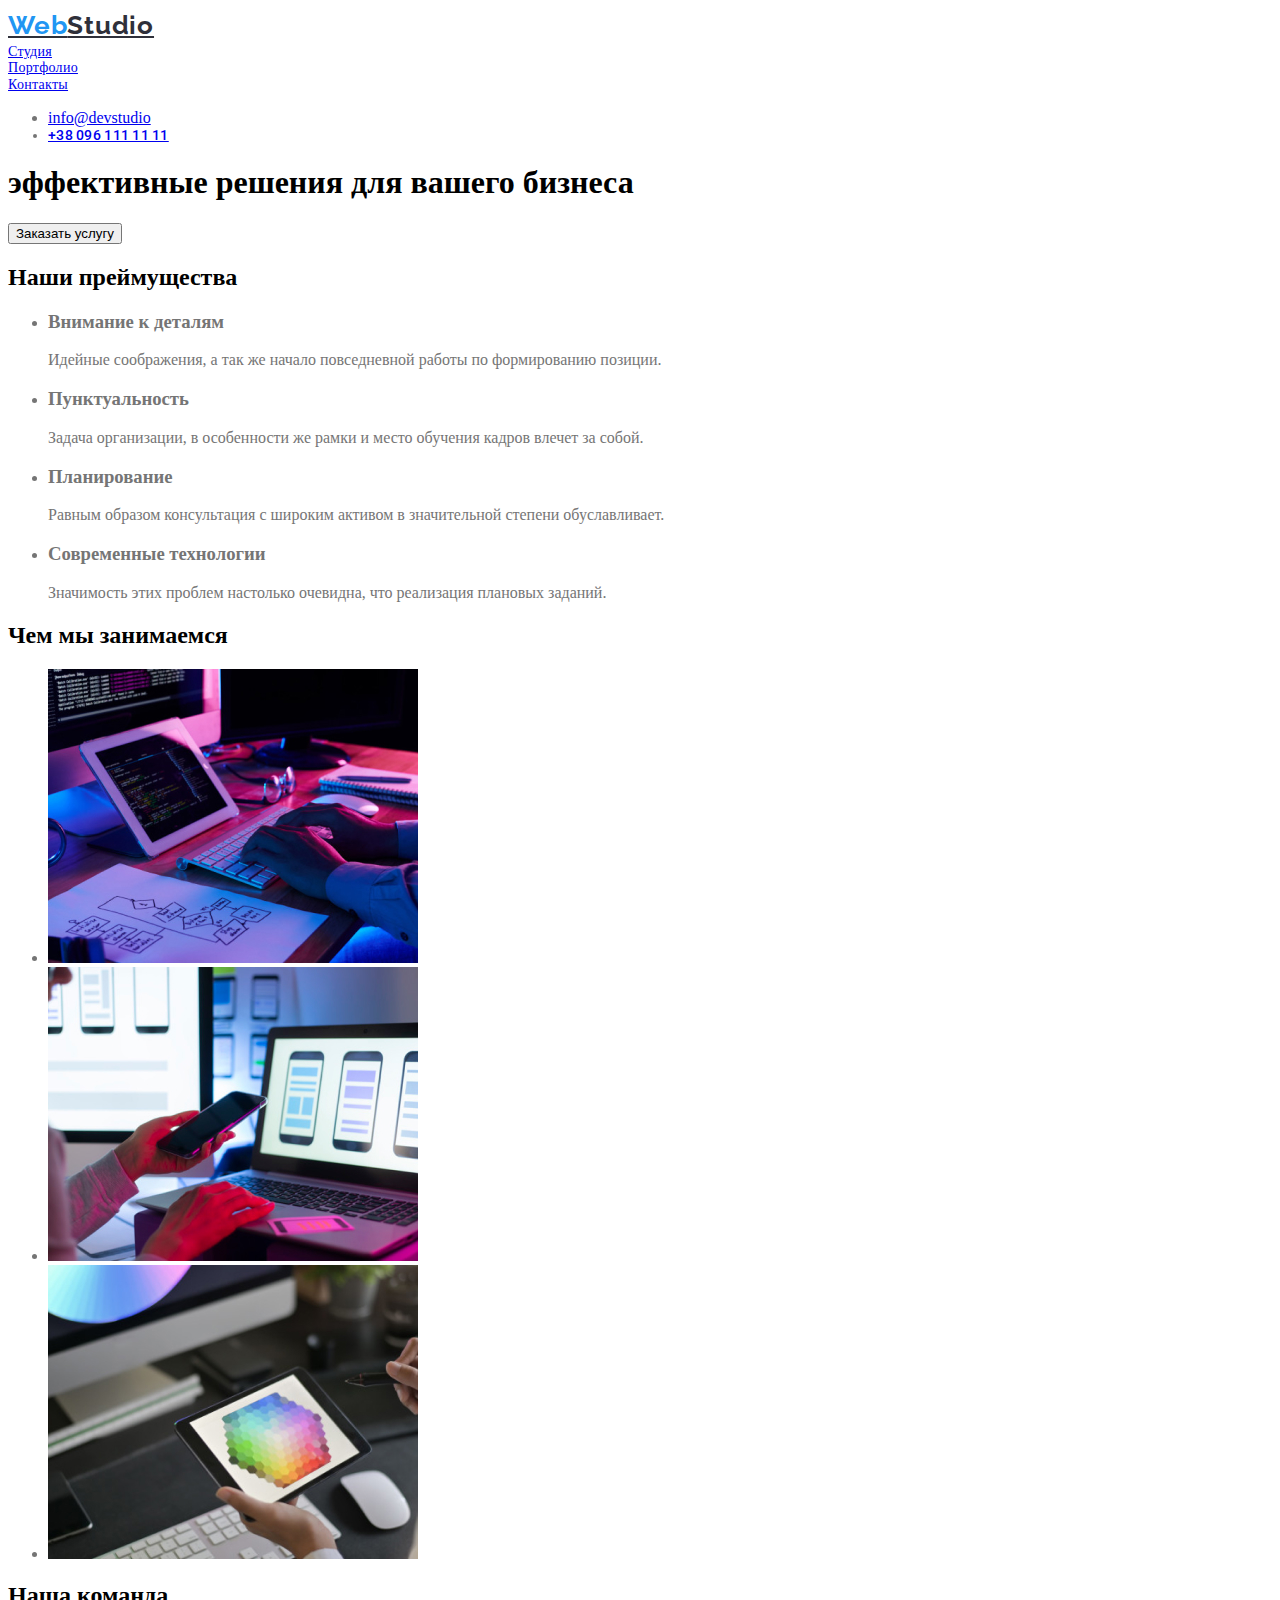
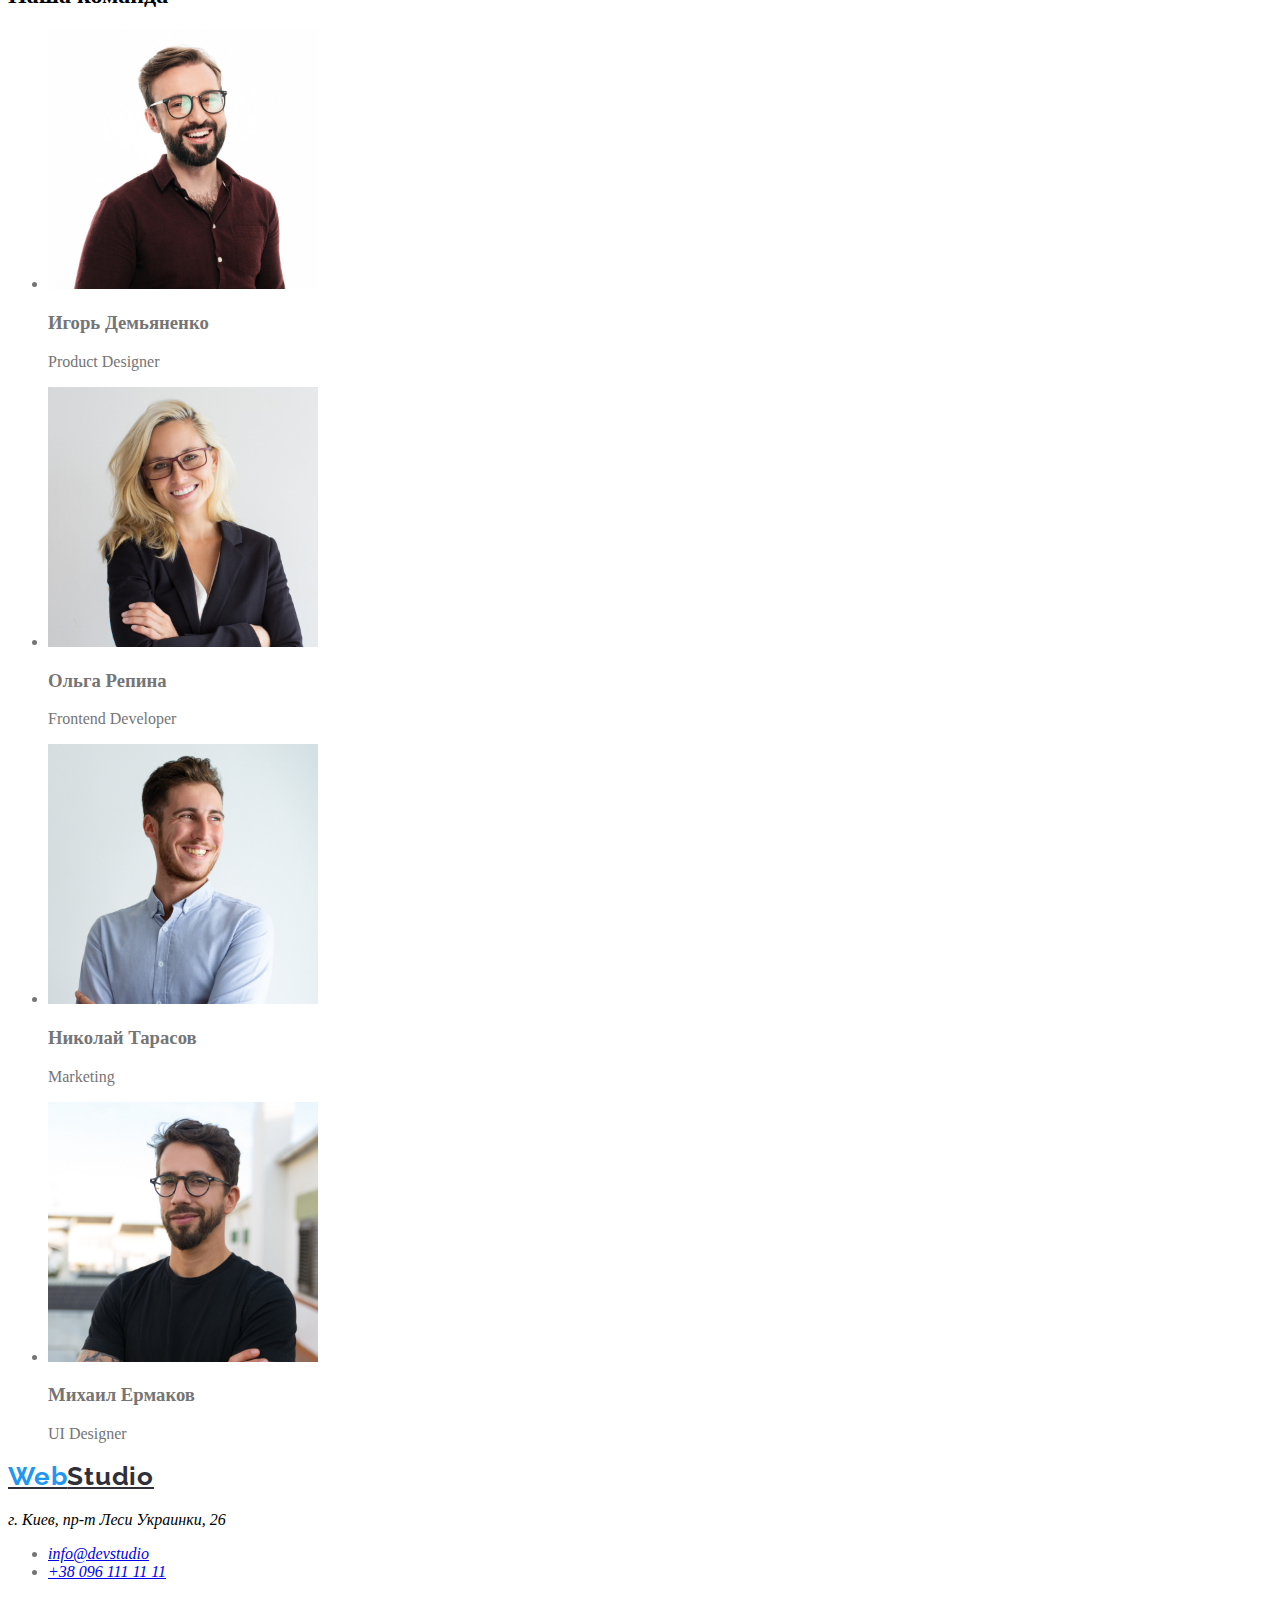
==== index.html @ 67a2bf9a "nepoluchaetsa nihrena" ====
<!DOCTYPE html>
<html lang="ru">

<head>
    <meta charset="UTF-8">
    <meta http-equiv="X-UA-Compatible" content="IE=edge">
    <meta name="viewport" content="width=device-width, initial-scale=1.0">
    <title>Document</title>
    <link rel="stylesheet" href="https://cdnjs.cloudflare.com/ajax/libs/modern-normalize/1.1.0/modern-normalize.min.css"
        integrity="sha512-wpPYUAdjBVSE4KJnH1VR1HeZfpl1ub8YT/NKx4PuQ5NmX2tKuGu6U/JRp5y+Y8XG2tV+wKQpNHVUX03MfMFn9Q=="
        crossorigin="anonymous" referrerpolicy="no-referrer" />
    <link rel="stylesheet" href="./css/styles.css">
    <link rel="preconnect" href="https://fonts.googleapis.com">
    <link rel="preconnect" href="https://fonts.gstatic.com" crossorigin>
    <link href="https://fonts.googleapis.com/css2?family=Oleo+Script&family=Raleway:wght@700&family=Roboto:wght@400;500;700;900&display=swap"
        rel="stylesheet">


</head>
<body>
    <header  class="header">
        <nav class="nav">
            <a class="logo link" lang="en" href="#"><span class="span">Web</span>Studio</a>
    
            <ul class="nav-menu">
                <li class="nav-item list" ><a href="#studio">Студия</a></li>
                <li class="nav-item list" ><a href="#portfolio">Портфолио</a></li>
                <li class="nav-item list" ><a href="#contacts">Контакты</a></li>
            </ul>
        </nav>
        <ul class="list-contact">
            <li class="contact-mail list"><a href="mailto:info@devstudio">info@devstudio</a>
            </li>
            <li class="contact-number list"><a href="tel:+380961111111">+38 096 111 11 11</a>
            </li>
        </ul>
    </header>
    <section class="hero">
        <div>
        <h1 class="title-hero"> эффективные решения для вашего бизнеса </h1>

        <button class="modal-btn" type="button">Заказать услугу</button>


        </div>
    </section>

    <section class="benefits">
        <h2 class="title-benefits"> Наши преймущества</h2>
        <Ul class="list-benefits">
            <li class="benefits-item list">
                <h3 class="title-ben">Внимание к деталям</h3>
                <p class="description">
                    Идейные соображения, а так же начало повседневной работы
                    по формированию позиции.
                </p>
            </li>
            <li class="benefits-item list">
                <h3 class="title-ben">Пунктуальность</h3>
                <p class="description">
                    Задача организации, в особенности же рамки и место
                    обучения кадров влечет за собой.
                </p>
            </li>
            <li class="benefits-item list">
                <h3 class="title-ben">Планирование</h3>
                <p class="description">
                    Равным образом консультация с широким активом в значительной
                    степени обуславливает.
                </p>
            </li>
            <li class="benefits-item list">
                <h3 class="title-ben">Современные технологии</h3>
                <p class="description">
                    Значимость этих проблем настолько очевидна,
                    что реализация плановых заданий.
                </p>
            </li>
        </Ul>

    </section>

    <section class="works">

        <h2 class="title-works">Чем мы занимаемся</h2>

        <ul class="list-works">
            <li class="list-item-works list"><a href="http://ew"><img src="./images/box 1.jpg " alt="Разработка" width="370"></a></li>
            <li class="list-item-works list"><a href="http://we"><img src="./images/box 2.jpg " alt="Планирование" width="370"></a></li>
            <li class="list-item-works list"><a href="http://wew"><img src="./images/box 3.jpg" alt="Дизайн" width="370"></a></li>
        </ul>

    </section>

    <section class="team">

        <h2 class="title-team">Наша команда</h2>

        <ul class="list-team">
            <li class="list-item-team list">
                <img src="./images/img (1).jpg " alt="Игорь" width="270">
                <h3 class="title-team-player">Игорь Демьяненко </h3>
                <p class="text-team-player" lang="en">Product Designer</p>
            </li>
            <li class="list-item-team list">
                <img src="./images/img (2).jpg " alt="Ольга" width="270">
                <h3 class="title-team-player">Ольга Репина</h3>
                <p class="text-team-player" lang="en">Frontend Developer</p>
            </li>
            <li class="list-item-team list">
                <img src="./images/img (3).jpg " alt="Николай" width="270">
                <h3 class="title-team-player">Николай Тарасов</h3>
                <p class="text-team-player" lang="en">Marketing</p>
            </li>    
            <li class="list-item-team list">
                <img src="./images/img (4).jpg " alt="Игорь" width="270">
                <h3 class="title-team-player">Михаил Ермаков</h3>
                <p class="text-team-player" lang="en">UI Designer</p>
            </li>   
        </ul>
    </section>


<footer>

    <a class="logo" lang="en" href="xf"><span class="span">Web</span>Studio</a>

    <address id="contact">

        <p class="text-addres">
            г. Киев, пр-т Леси Украинки, 26
        </p>
        <ul class="list-contact">
            <li class="list-item-contact list"><a href="mailto:info@devstudio">info@devstudio</a></li>
            <li class="list-item-contact list"><a href="tel:+380961111111">+38 096 111 11 11</a></li>
        </ul>

    </address>

</footer>
</body>
</html>
---- css/styles.css ----
:root {
  --main-font:'Roboto', sans-serif ;
  --main-text-color: #2f303a;
  --text-color-hover:#2196F3; ;
}
.body {
  position: absolute;
  font-style: normal;
}

/* Logo WebStdio*/
.logo {
  width: 145px;
  height: 31px;
  left: 215px;
  top: 24px;

  font-family: 'Raleway', sans-serif;
  font-style: normal;
  font-weight: 700;
  font-size: 26px;
  line-height: 1.17;
  letter-spacing: 0.03em;
  color: var(--main-text-color)
}
.span {
  line-height: 1.38;
  color: var(--text-color-hover)
}
/*Nav-menu*/

.nav-menu {
  display: inline;
  font-weight: 500;
  font-size: 14px;
  line-height: 1.17;
  letter-spacing: 0.02em;
  color: var(--main-text-color)
}

.nav-menu:hover,
.nav-menu:focus {
  color: #2196F3;
  
}
li{
color: #757575 !important;
}
.contact-number {
  width: 122px;
  height: 16px;
  left: 1263px;
  top: 32px;
  
  font-family: 'Roboto';
  font-style: normal;
  font-weight: 500;
  font-size: 14px;
  line-height: 16px;
  letter-spacing: 0.02em;
  color: #757575 !important;
  
}/*
.list-contact{

}
.list {
}
.link {

}
.button {
  padding: 0;
  margin: 0;
  background-color: transparent;
  border: 0;
  cursor: pointer;
  line-height: 0;
}
/*
.contact-number:hover,
.contact-number:focus {
 
}

.description {
}

.description-theme-dark {
}
.modal-btn {
  background-color: var(--accent-color);
}

.modal-btn:hover,
.modal-btn:focus {
  
}

/*.hero {
  position: absolute;
  width: 1600px;
  height: 600px;
  top: 80px;
  background: #2f303a;
}
.title-hero {
  position: absolute;
  width: 696px;
  height: 120px;
  top: 280px;
  left: 452px;
  font-family: "roboto";
  font-style: normal;
  font-weight: 900;
  font-size: 44px;
  line-height: 1.36;
  text-align: center;
  letter-spacing: 0.06em;
  text-transform: uppercase;
  color: #ffffff;
}
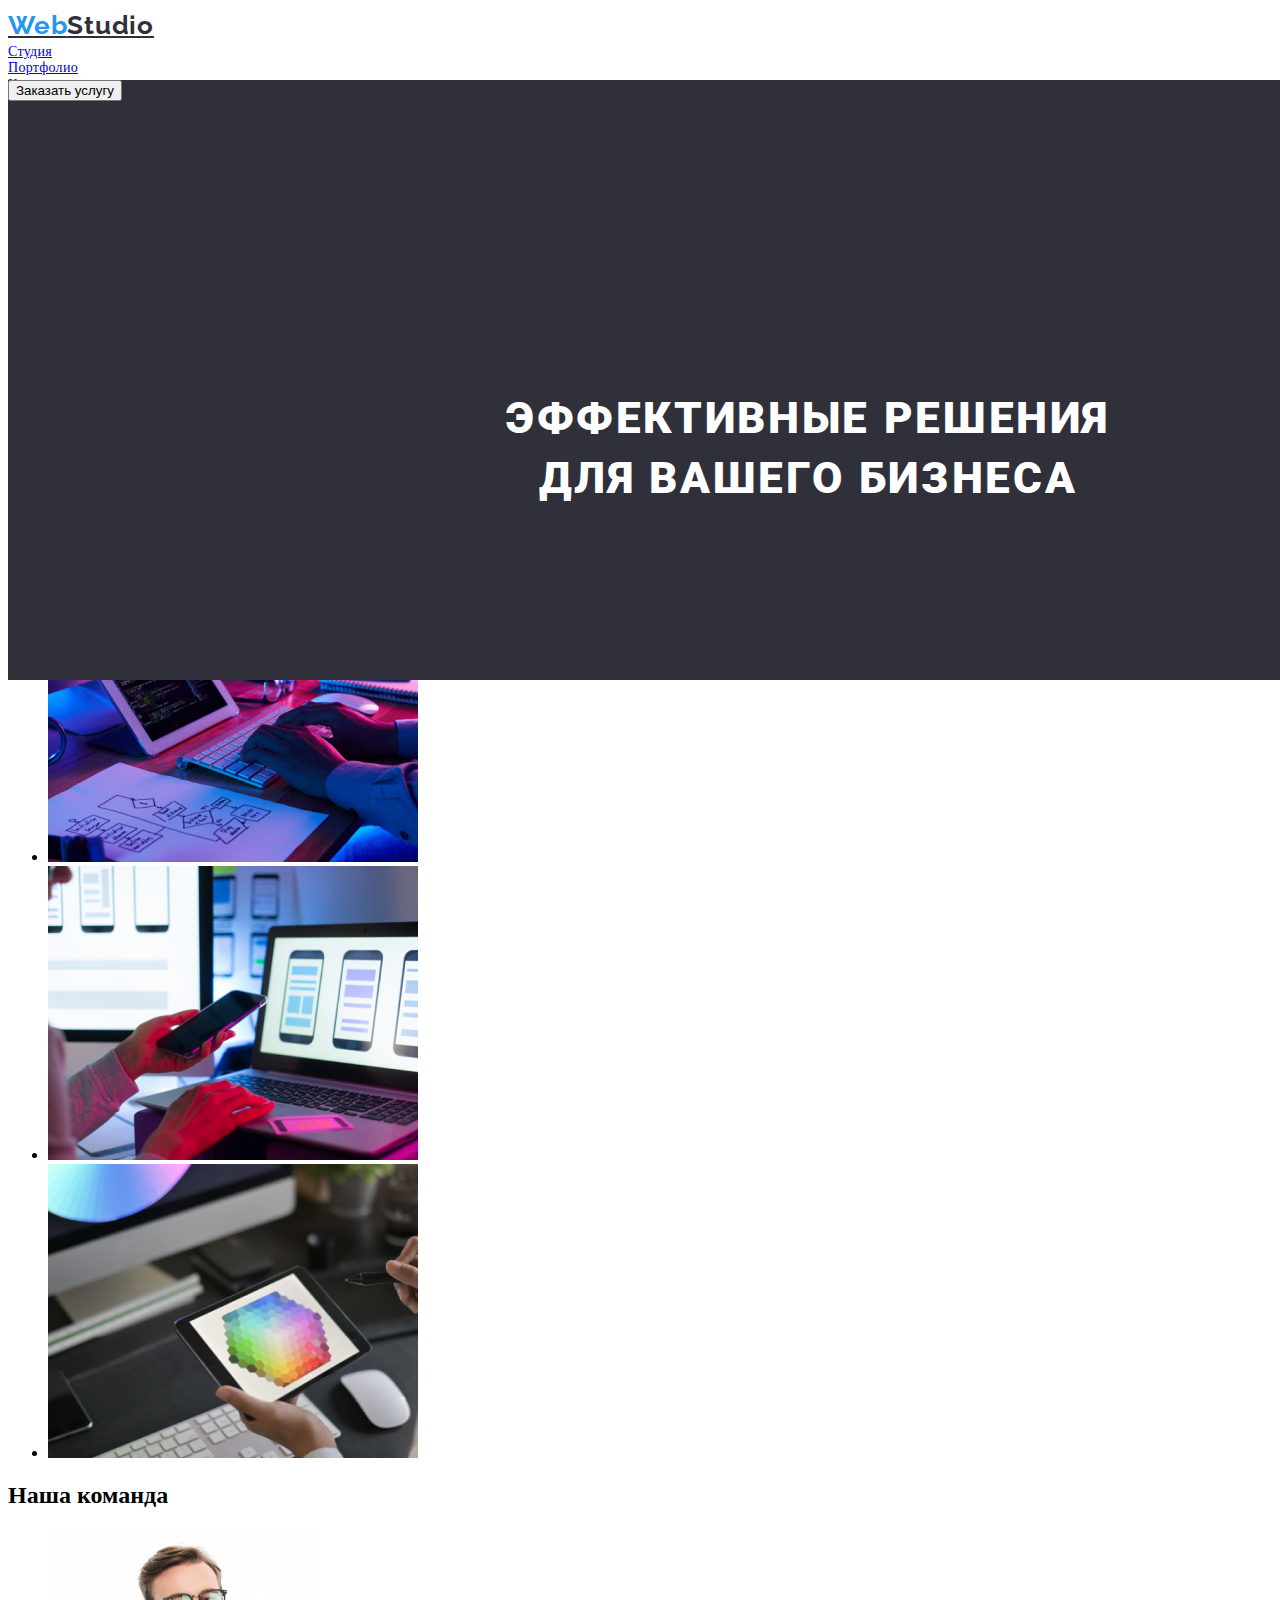
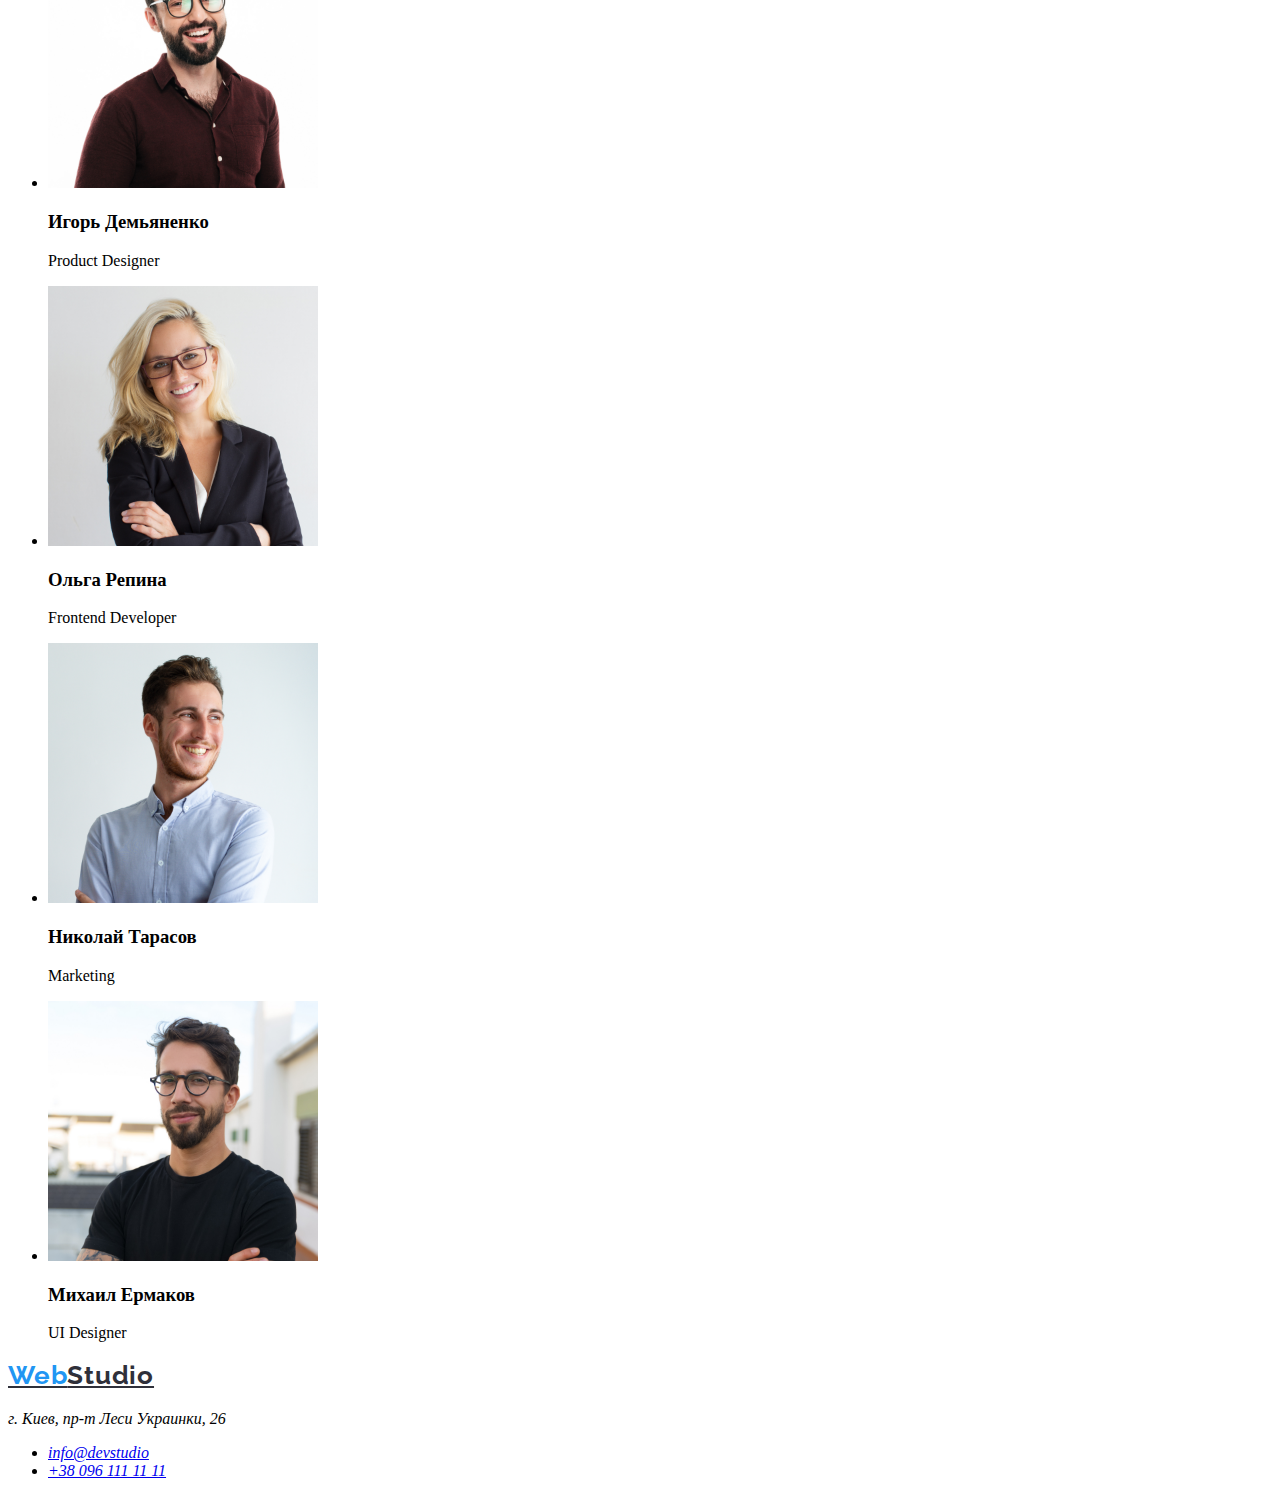
==== commit 18cb2956: "hernya" ====
--- a/index.html
+++ b/index.html
@@ -9,7 +9,7 @@
     <link rel="stylesheet" href="https://cdnjs.cloudflare.com/ajax/libs/modern-normalize/1.1.0/modern-normalize.min.css"
         integrity="sha512-wpPYUAdjBVSE4KJnH1VR1HeZfpl1ub8YT/NKx4PuQ5NmX2tKuGu6U/JRp5y+Y8XG2tV+wKQpNHVUX03MfMFn9Q=="
         crossorigin="anonymous" referrerpolicy="no-referrer" />
-    <link rel="stylesheet" href="./css/styles.css">
+    <link rel="stylesheet" href="css/styles.css">
     <link rel="preconnect" href="https://fonts.googleapis.com">
     <link rel="preconnect" href="https://fonts.gstatic.com" crossorigin>
     <link href="https://fonts.googleapis.com/css2?family=Oleo+Script&family=Raleway:wght@700&family=Roboto:wght@400;500;700;900&display=swap"
--- a/css/styles.css
+++ b/css/styles.css
@@ -38,14 +38,6 @@
   color: var(--main-text-color)
 }
 
-.nav-menu:hover,
-.nav-menu:focus {
-  color: #2196F3;
-  
-}
-li{
-color: #757575 !important;
-}
 .contact-number {
   width: 122px;
   height: 16px;
@@ -55,8 +47,8 @@
   font-family: 'Roboto';
   font-style: normal;
   font-weight: 500;
-  font-size: 14px;
-  line-height: 16px;
+  font-size: 30px;
+  line-height: 1,17;
   letter-spacing: 0.02em;
   color: #757575 !important;
   
@@ -96,8 +88,8 @@
 .modal-btn:focus {
   
 }
-
-/*.hero {
+*/
+.hero {
   position: absolute;
   width: 1600px;
   height: 600px;
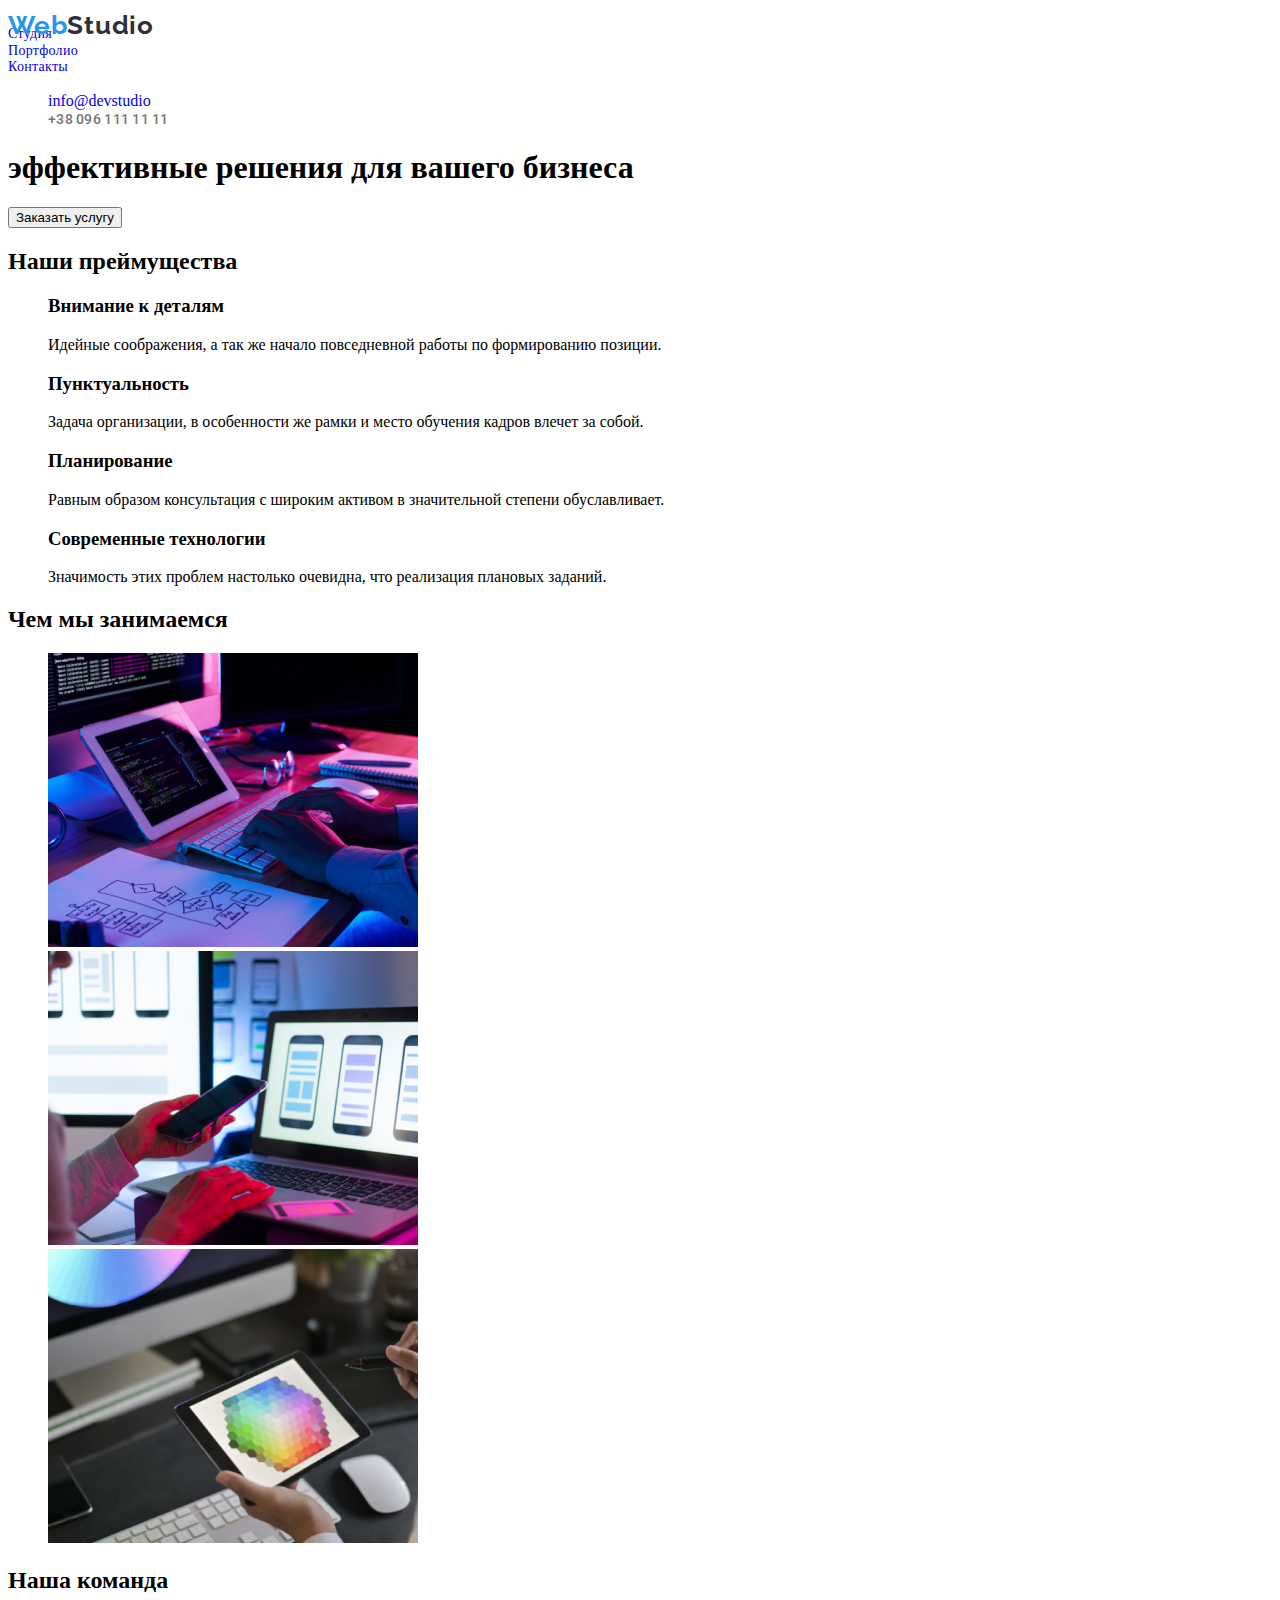
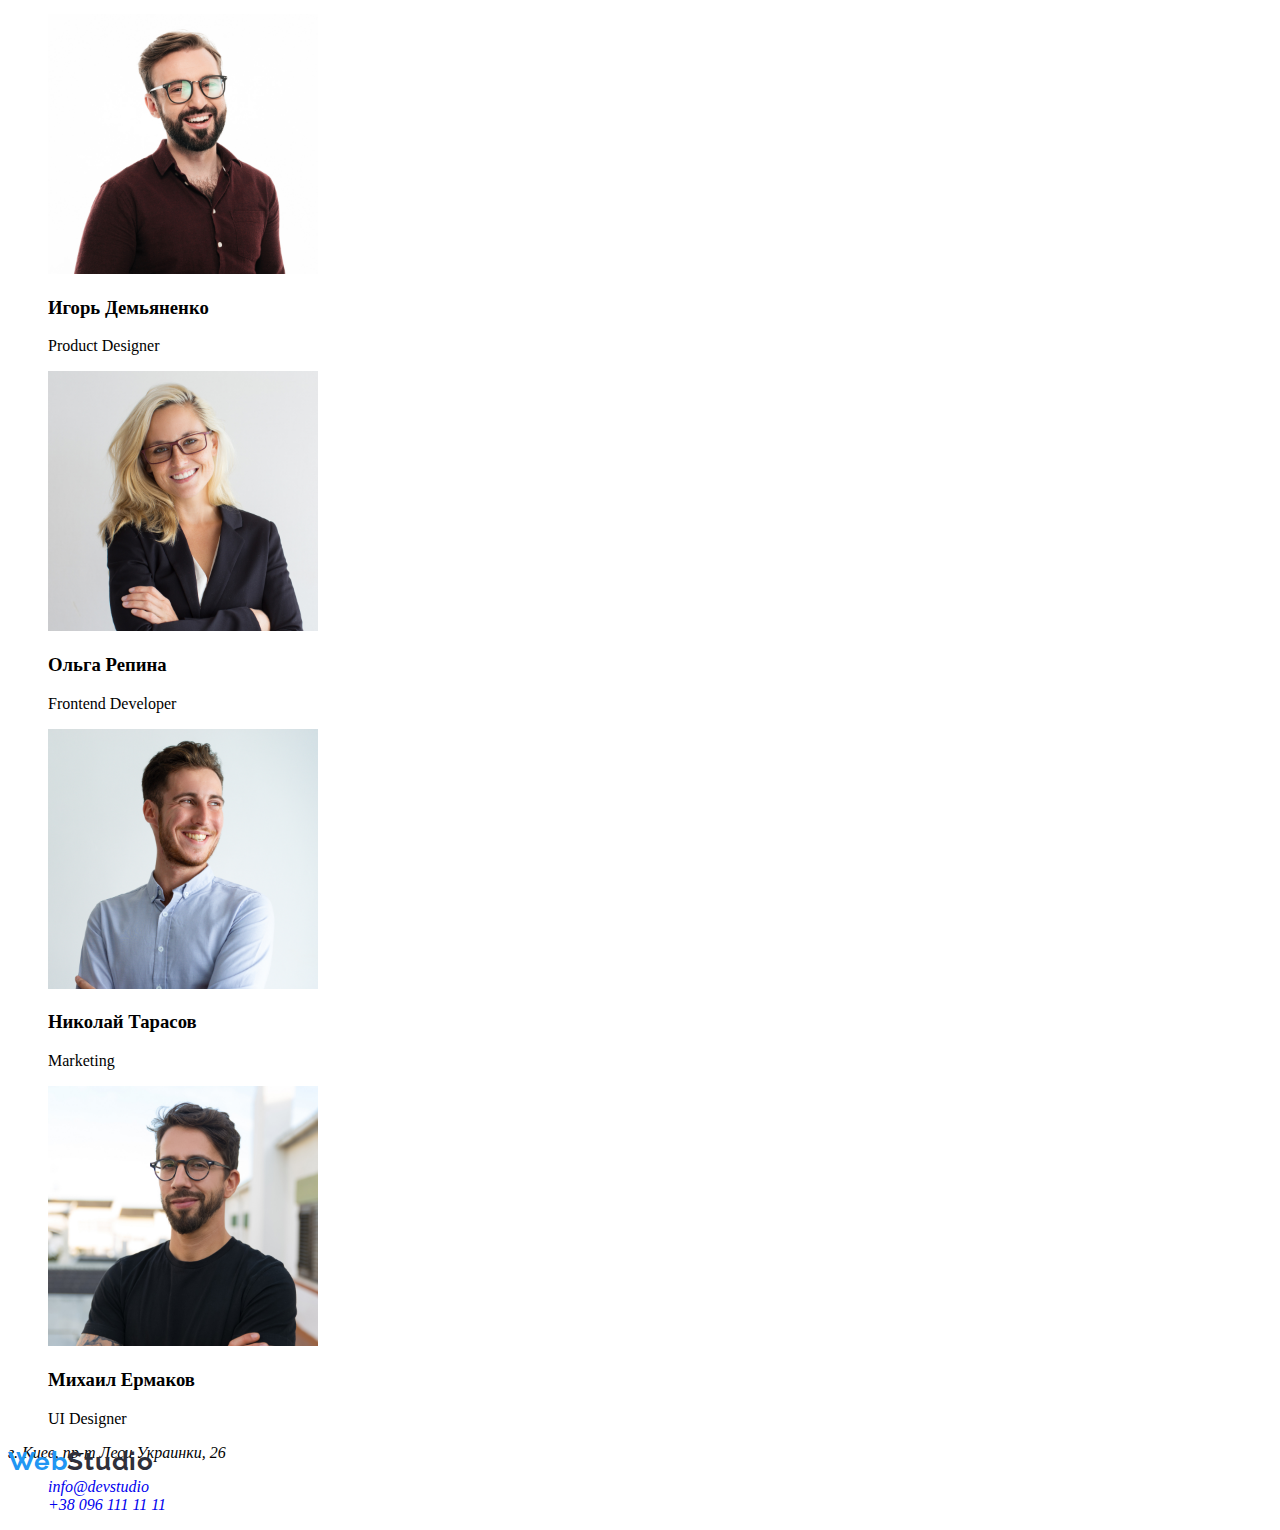
==== commit a100d1cb: "/li" ====
--- a/index.html
+++ b/index.html
@@ -23,15 +23,15 @@
             <a class="logo link" lang="en" href="#"><span class="span">Web</span>Studio</a>
     
             <ul class="nav-menu">
-                <li class="nav-item list" ><a href="#studio">Студия</a></li>
-                <li class="nav-item list" ><a href="#portfolio">Портфолио</a></li>
-                <li class="nav-item list" ><a href="#contacts">Контакты</a></li>
+                <li><a class="nav-item1 list" href="#studio">Студия</a></li>
+                <li><a class="nav-item list" href="#portfolio">Портфолио</a></li>
+                <li><a class="nav-item list" href="#contacts">Контакты</a></li>
             </ul>
         </nav>
         <ul class="list-contact">
-            <li class="contact-mail list"><a href="mailto:info@devstudio">info@devstudio</a>
+            <li ><a class="contact-mail list" href="mailto:info@devstudio">info@devstudio</a>
             </li>
-            <li class="contact-number list"><a href="tel:+380961111111">+38 096 111 11 11</a>
+            <li ><a class="contact-number list" href="tel:+380961111111">+38 096 111 11 11</a>
             </li>
         </ul>
     </header>
--- a/css/styles.css
+++ b/css/styles.css
@@ -4,17 +4,29 @@
   --text-color-hover:#2196F3; ;
 }
 .body {
+  list-style: none;
+  text-decoration: none;
   position: absolute;
   font-style: normal;
 }
+ul{
+  list-style-type: none;
+}
+.list
+{ 
+  text-decoration: none;
+  list-style-type: none;
 
+}
+a{
+  list-style: none;
+  text-decoration: none;
+  list-style: none;
+}
 /* Logo WebStdio*/
 .logo {
-  width: 145px;
-  height: 31px;
-  left: 215px;
-  top: 24px;
-
+  text-decoration: none;
+  position: absolute;
   font-family: 'Raleway', sans-serif;
   font-style: normal;
   font-weight: 700;
@@ -39,18 +51,15 @@
 }
 
 .contact-number {
-  width: 122px;
-  height: 16px;
-  left: 1263px;
-  top: 32px;
   
+  list-style: none;
   font-family: 'Roboto';
   font-style: normal;
   font-weight: 500;
-  font-size: 30px;
+  font-size: 14px;
   line-height: 1,17;
   letter-spacing: 0.02em;
-  color: #757575 !important;
+  color: #757575 
   
 }/*
 .list-contact{
@@ -89,6 +98,7 @@
   
 }
 */
+/*
 .hero {
   position: absolute;
   width: 1600px;
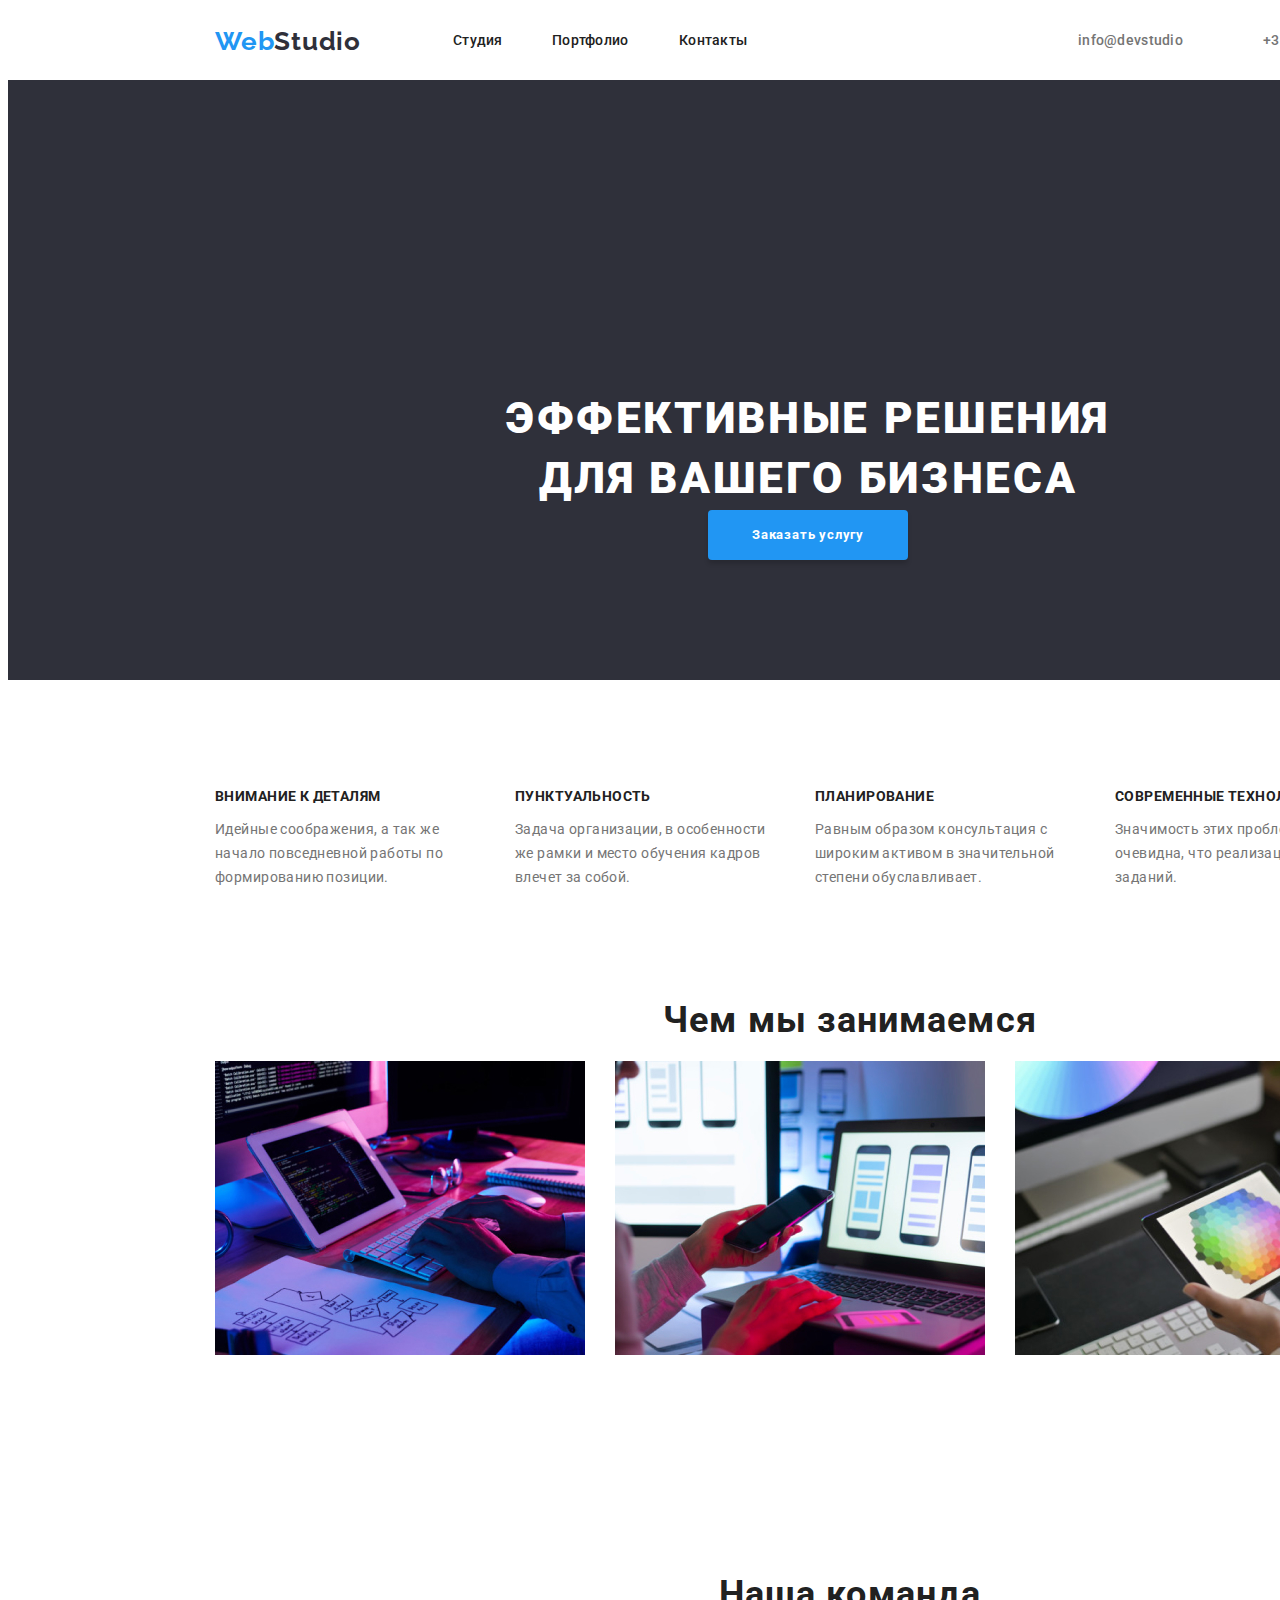
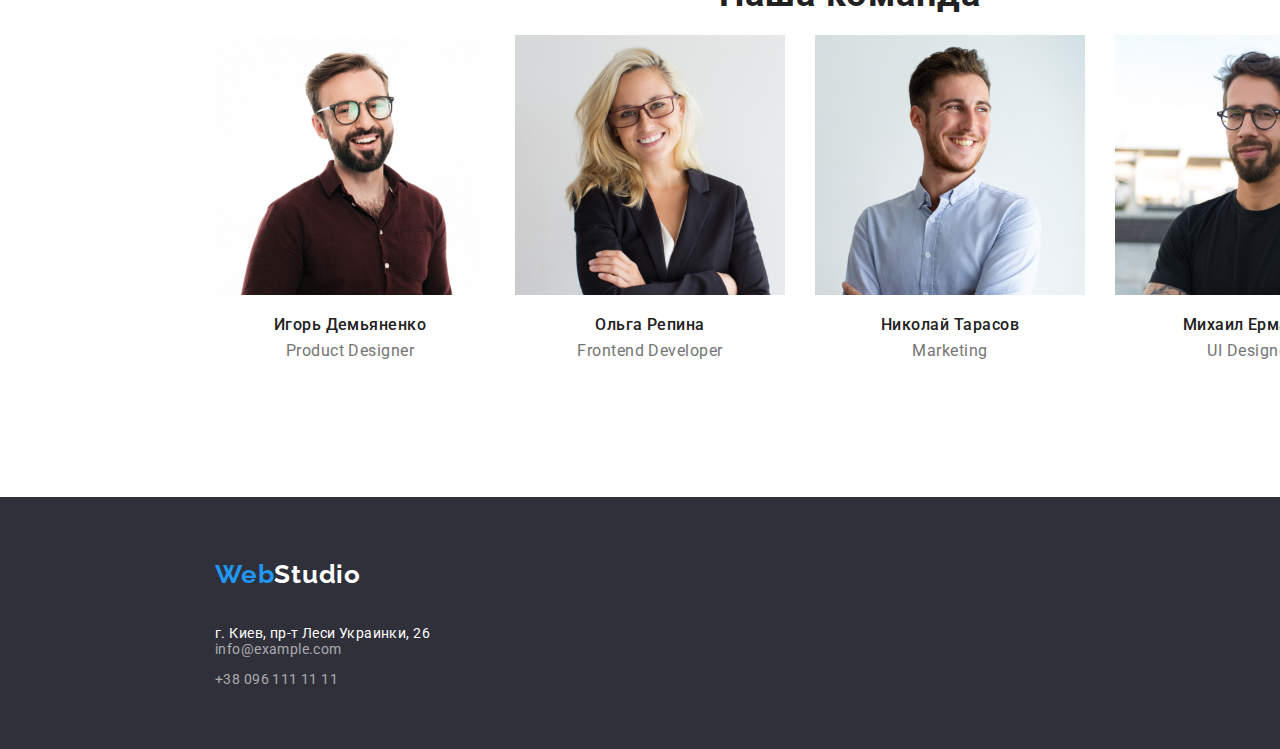
==== commit 731d8568: "hw-2" ====
--- a/index.html
+++ b/index.html
@@ -23,9 +23,9 @@
             <a class="logo link" lang="en" href="#"><span class="span">Web</span>Studio</a>
     
             <ul class="nav-menu">
-                <li><a class="nav-item1 list" href="#studio">Студия</a></li>
-                <li><a class="nav-item list" href="#portfolio">Портфолио</a></li>
-                <li><a class="nav-item list" href="#contacts">Контакты</a></li>
+                <li><a class="nav-item1 list" href="#index.html">Студия</a></li>
+                <li><a class="nav-item2 list" href="#portfolio.html">Портфолио</a></li>
+                <li><a class="nav-item3 list" href="#contacts">Контакты</a></li>
             </ul>
         </nav>
         <ul class="list-contact">
@@ -39,7 +39,7 @@
         <div>
         <h1 class="title-hero"> эффективные решения для вашего бизнеса </h1>
 
-        <button class="modal-btn" type="button">Заказать услугу</button>
+        <button class="button" type="button">Заказать услугу</button>
 
 
         </div>
@@ -48,28 +48,28 @@
     <section class="benefits">
         <h2 class="title-benefits"> Наши преймущества</h2>
         <Ul class="list-benefits">
-            <li class="benefits-item list">
+            <li class="benefits-item1 list">
                 <h3 class="title-ben">Внимание к деталям</h3>
                 <p class="description">
                     Идейные соображения, а так же начало повседневной работы
                     по формированию позиции.
                 </p>
             </li>
-            <li class="benefits-item list">
+            <li class="benefits-item2 list">
                 <h3 class="title-ben">Пунктуальность</h3>
                 <p class="description">
                     Задача организации, в особенности же рамки и место
                     обучения кадров влечет за собой.
                 </p>
             </li>
-            <li class="benefits-item list">
+            <li class="benefits-item3 list">
                 <h3 class="title-ben">Планирование</h3>
                 <p class="description">
                     Равным образом консультация с широким активом в значительной
                     степени обуславливает.
                 </p>
             </li>
-            <li class="benefits-item list">
+            <li class="benefits-item4 list">
                 <h3 class="title-ben">Современные технологии</h3>
                 <p class="description">
                     Значимость этих проблем настолько очевидна,
@@ -85,9 +85,9 @@
         <h2 class="title-works">Чем мы занимаемся</h2>
 
         <ul class="list-works">
-            <li class="list-item-works list"><a href="http://ew"><img src="./images/box 1.jpg " alt="Разработка" width="370"></a></li>
-            <li class="list-item-works list"><a href="http://we"><img src="./images/box 2.jpg " alt="Планирование" width="370"></a></li>
-            <li class="list-item-works list"><a href="http://wew"><img src="./images/box 3.jpg" alt="Дизайн" width="370"></a></li>
+            <li class="list-item-works1 list"><a href="http://ew"><img src="./images/box 1.jpg " alt="Разработка" width="370"></a></li>
+            <li class="list-item-works2 list"><a href="http://we"><img src="./images/box 2.jpg " alt="Планирование" width="370"></a></li>
+            <li class="list-item-works3 list"><a href="http://wew"><img src="./images/box 3.jpg" alt="Дизайн" width="370"></a></li>
         </ul>
 
     </section>
@@ -97,22 +97,22 @@
         <h2 class="title-team">Наша команда</h2>
 
         <ul class="list-team">
-            <li class="list-item-team list">
+            <li class="list-item-team1 list">
                 <img src="./images/img (1).jpg " alt="Игорь" width="270">
                 <h3 class="title-team-player">Игорь Демьяненко </h3>
                 <p class="text-team-player" lang="en">Product Designer</p>
             </li>
-            <li class="list-item-team list">
+            <li class="list-item-team2 list">
                 <img src="./images/img (2).jpg " alt="Ольга" width="270">
                 <h3 class="title-team-player">Ольга Репина</h3>
                 <p class="text-team-player" lang="en">Frontend Developer</p>
             </li>
-            <li class="list-item-team list">
+            <li class="list-item-team3 list">
                 <img src="./images/img (3).jpg " alt="Николай" width="270">
                 <h3 class="title-team-player">Николай Тарасов</h3>
                 <p class="text-team-player" lang="en">Marketing</p>
             </li>    
-            <li class="list-item-team list">
+            <li class="list-item-team4 list">
                 <img src="./images/img (4).jpg " alt="Игорь" width="270">
                 <h3 class="title-team-player">Михаил Ермаков</h3>
                 <p class="text-team-player" lang="en">UI Designer</p>
@@ -121,9 +121,9 @@
     </section>
 
 
-<footer>
+<footer class="footer">
 
-    <a class="logo" lang="en" href="xf"><span class="span">Web</span>Studio</a>
+    <a class="logo-footer" lang="en" href="xf"><span class="span-f">Web</span>Studio</a>
 
     <address id="contact">
 
@@ -131,8 +131,8 @@
             г. Киев, пр-т Леси Украинки, 26
         </p>
         <ul class="list-contact">
-            <li class="list-item-contact list"><a href="mailto:info@devstudio">info@devstudio</a></li>
-            <li class="list-item-contact list"><a href="tel:+380961111111">+38 096 111 11 11</a></li>
+            <li ><a class="list-item-contact1 list" href="mailto: info@example.com ">info@example.com</a></li>
+            <li ><a class="list-item-contact2 list" href="tel:+380961111111">+38 096 111 11 11</a></li>
         </ul>
 
     </address>
--- a/css/styles.css
+++ b/css/styles.css
@@ -4,13 +4,10 @@
   --text-color-hover:#2196F3; ;
 }
 .body {
-  list-style: none;
-  text-decoration: none;
-  position: absolute;
-  font-style: normal;
-}
-ul{
-  list-style-type: none;
+  font-style: normal;
+}
+.list-contact{
+  display: inline;
 }
 .list
 { 
@@ -18,15 +15,17 @@
   list-style-type: none;
 
 }
-a{
-  list-style: none;
-  text-decoration: none;
-  list-style: none;
-}
+
+
 /* Logo WebStdio*/
 .logo {
+  position: absolute;
+  width: 145px;
+  height: 31px;
+  left: 215px;
+  top: 24px; 
+
   text-decoration: none;
-  position: absolute;
   font-family: 'Raleway', sans-serif;
   font-style: normal;
   font-weight: 700;
@@ -43,16 +42,65 @@
 
 .nav-menu {
   display: inline;
+  font-family: 'Roboto';
+  font-style: normal;
   font-weight: 500;
   font-size: 14px;
   line-height: 1.17;
   letter-spacing: 0.02em;
-  color: var(--main-text-color)
+}
+
+.nav-item1{
+  position: absolute;
+  width: 49px;
+  height: 16px;
+  left: 453px;
+  top: 32px;
+  color:#212121;
+}
+
+.nav-item2 {
+  position: absolute;
+  width: 77px;
+  height: 16px;
+  left: 552px;
+  top: 32px;
+  color: #212121;
+}
+
+.nav-item3 {
+  position: absolute;
+  width: 68px;
+  height: 16px;
+  left: 679px;
+  top: 32px;
+  color: #212121;
+}
+
+.contact-mail {
+  position: absolute;
+  width: 135px;
+  height: 16px;
+  left: 1078px;
+  top: 32px;
+
+  font-family: 'Roboto';
+  font-style: normal;
+  font-weight: 500;
+  font-size: 14px;
+  line-height: 1.17;
+  letter-spacing: 0.02em;
+  
+  color: #757575;
 }
 
 .contact-number {
-  
-  list-style: none;
+position: absolute;
+width: 122px;
+height: 16px;
+left: 1263px;
+top: 32px; 
+
   font-family: 'Roboto';
   font-style: normal;
   font-weight: 500;
@@ -60,65 +108,307 @@
   line-height: 1,17;
   letter-spacing: 0.02em;
   color: #757575 
-  
-}/*
-.list-contact{
-
-}
-.list {
-}
-.link {
-
-}
+}
+.list:hover,
+.list:focus {
+  color: var(--text-color-hover);
+}
+
+
+   .hero {
+    position: absolute;
+    width: 1600px;
+    height: 600px;
+    top: 80px;
+    background: #2f303a;
+  }
+  
+  .title-hero {
+    position: absolute;
+    width: 696px;
+    height: 120px;
+    top: 280px;
+    left: 452px;
+    font-family: "roboto";
+    font-style: normal;
+    font-weight: 900;
+    font-size: 44px;
+    line-height: 1.36;
+    text-align: center;
+    letter-spacing: 0.06em;
+    text-transform: uppercase;
+    color: #ffffff;
+  }
+
 .button {
   padding: 0;
   margin: 0;
-  background-color: transparent;
-  border: 0;
+  background-color: aqua;
+  border: none;
   cursor: pointer;
   line-height: 0;
-}
-/*
-.contact-number:hover,
-.contact-number:focus {
- 
-}
-
-.description {
-}
-
-.description-theme-dark {
-}
-.modal-btn {
-  background-color: var(--accent-color);
-}
-
-.modal-btn:hover,
-.modal-btn:focus {
-  
-}
-*/
-/*
-.hero {
+  font-family: 'Roboto';
+  font-weight: 700;
+
+  letter-spacing: 0.06em;
+  
+  color: #FFFFFF;
+position: absolute;
+width: 200px;
+height: 50px;
+left: 700px;
+top: 430px;
+
+background: #2196F3;
+box-shadow: 0px 4px 4px rgba(0, 0, 0, 0.15);
+border-radius: 4px;
+}
+.button:hover,
+.button:focus {
+  background-color: transparent;
+}
+
+
+/*Benefits*/
+.title-benefits{
+  visibility: hidden;
+}
+
+.benefits-item1{
+  position: absolute;
+  width: 270px;
+  height: 101px;
+  left: 215px;
+  top: 774px;
+}
+.benefits-item2{
+  position: absolute;
+  width: 270px;
+  height: 101px;
+  left: 515px;
+  top: 774px;
+}
+.benefits-item3{
+  position: absolute;
+  width: 270px;
+  height: 101px;
+  left: 815px;
+  top: 774px;
+}
+.benefits-item4{
+  position: absolute;
+  width: 270px;
+  height: 101px;
+  left: 1115px;
+  top: 774px;
+}
+.title-ben{
+  font-family: 'Roboto';
+  font-style: normal;
+  font-weight: 700;
+  font-size: 14px;
+  line-height: 1.17;
+  letter-spacing: 0.03em;
+  text-transform: uppercase;
+  
+  color: #212121;
+}
+
+.description{
+  font-family: 'Roboto';
+  font-style: normal;
+  font-weight: 400;
+  font-size: 14px;
+  line-height: 1.71;
+  letter-spacing: 0.03em;
+  
+  color: #757575;
+}
+/*Works*/
+.title-works{
+  position: absolute;
+  width: 476px;
+  height: 42px;
+  left: 612px;
+  top: 969px;
+  
+  font-family: 'Roboto';
+  font-style: normal;
+  font-weight: 700;
+  font-size: 36px;
+  line-height: 1.17;
+  text-align: center;
+  letter-spacing: 0.03em;
+  
+  color: #212121;
+}
+.list-item-works1{
+  position: absolute;
+  width: 370px;
+  height: 294px;
+  left: 215px;
+  top: 1061px;
+}
+.list-item-works2{
+  position: absolute;
+  width: 370px;
+  height: 294px;
+  left: 615px;
+  top: 1061px;
+}
+.list-item-works3{
+  position: absolute;
+  width: 370px;
+  height: 294px;
+  left: 1015px;
+  top: 1061px;
+}
+/*Team*/
+.title-team{
+  position: absolute;
+  width: 364px;
+  height: 42px;
+  left: 668px;
+  top: 1543px;
+  
+  font-family: 'Roboto';
+  font-style: normal;
+  font-weight: 700;
+  font-size: 36px;
+  line-height:1.17;
+  text-align: center;
+  letter-spacing: 0.03em;
+  
+  color: #212121;
+}
+
+
+.title-team-player{
+  font-family: 'Roboto';
+font-style: normal;
+font-weight: 500;
+font-size: 16px;
+line-height: 1.2;
+text-align: center;
+letter-spacing: 0.03em;
+
+color: #212121;
+}
+.text-team-player{
+font-family: 'Roboto';
+font-style: normal;
+font-weight: 400;
+font-size: 16px;
+line-height: 1.2px;
+text-align: center;
+letter-spacing: 0.03em;
+
+color: #757575;
+}
+.list-item-team1{
+position: absolute;
+width: 270px;
+height: 260px;
+left: 215px;
+top: 1635px;
+}
+.list-item-team2{
+  position: absolute;
+  width: 270px;
+  height: 260px;
+  left: 515px;
+  top: 1635px;
+}
+.list-item-team3{
+  position: absolute;
+  width: 270px;
+  height: 260px;
+  left: 815px;
+  top: 1635px;
+}
+.list-item-team4{
+  position: absolute;
+  width: 270px;
+  height: 260px;
+  left: 1115px;
+  top: 1635px;
+}
+/*footer*/
+.logo-footer{
+  position: absolute;
+  width: 145px;
+  height: 31px;
+  left: 215px;
+  top: 60px;
+  text-decoration: none;
+  font-family: 'Raleway',
+  sans-serif;
+  font-style: normal;
+  font-weight: 700;
+  font-size: 26px;
+  line-height: 1.17;
+  letter-spacing: 0.03em;
+  color: #ffffff
+}
+.span-f{
+  line-height: 1.38;
+  color: var(--text-color-hover)
+}
+.text-addres{
+  position: absolute;
+  width: 231px;
+  height: 21px;
+  left: 215px;
+  top: 111px;
+  
+  font-family: 'Roboto';
+  font-style: normal;
+  font-weight: 400;
+  font-size: 14px;
+  line-height: 1.71;
+  letter-spacing: 0.03em;
+  
+  color: #fff;
+}
+.footer{
   position: absolute;
   width: 1600px;
-  height: 600px;
-  top: 80px;
-  background: #2f303a;
-}
-.title-hero {
-  position: absolute;
-  width: 696px;
-  height: 120px;
-  top: 280px;
-  left: 452px;
-  font-family: "roboto";
-  font-style: normal;
-  font-weight: 900;
-  font-size: 44px;
-  line-height: 1.36;
-  text-align: center;
-  letter-spacing: 0.06em;
-  text-transform: uppercase;
-  color: #ffffff;
-}
+  height: 252px;
+  left: 0px;
+  top: 2097px;
+  
+  background: #2F303A;
+}
+.list-item-contact1{
+position: absolute;
+width: 231px;
+height: 21px;
+left: 215px;
+top: 141px;
+
+font-family: 'Roboto';
+font-style: normal;
+font-weight: 400;
+font-size: 14px;
+line-height: 1.71;
+letter-spacing: 0.03em;
+
+color: rgba(255, 255, 255, 0.6);
+}
+.list-item-contact2{
+  
+  position: absolute;
+  width: 231px;
+  height: 21px;
+  left: 215px;
+  top: 171px;
+  
+  font-family: 'Roboto';
+  font-style: normal;
+  font-weight: 400;
+  font-size: 14px;
+  line-height: 1.71;
+  letter-spacing: 0.03em;
+  
+  color: rgba(255, 255, 255, 0.6);
+}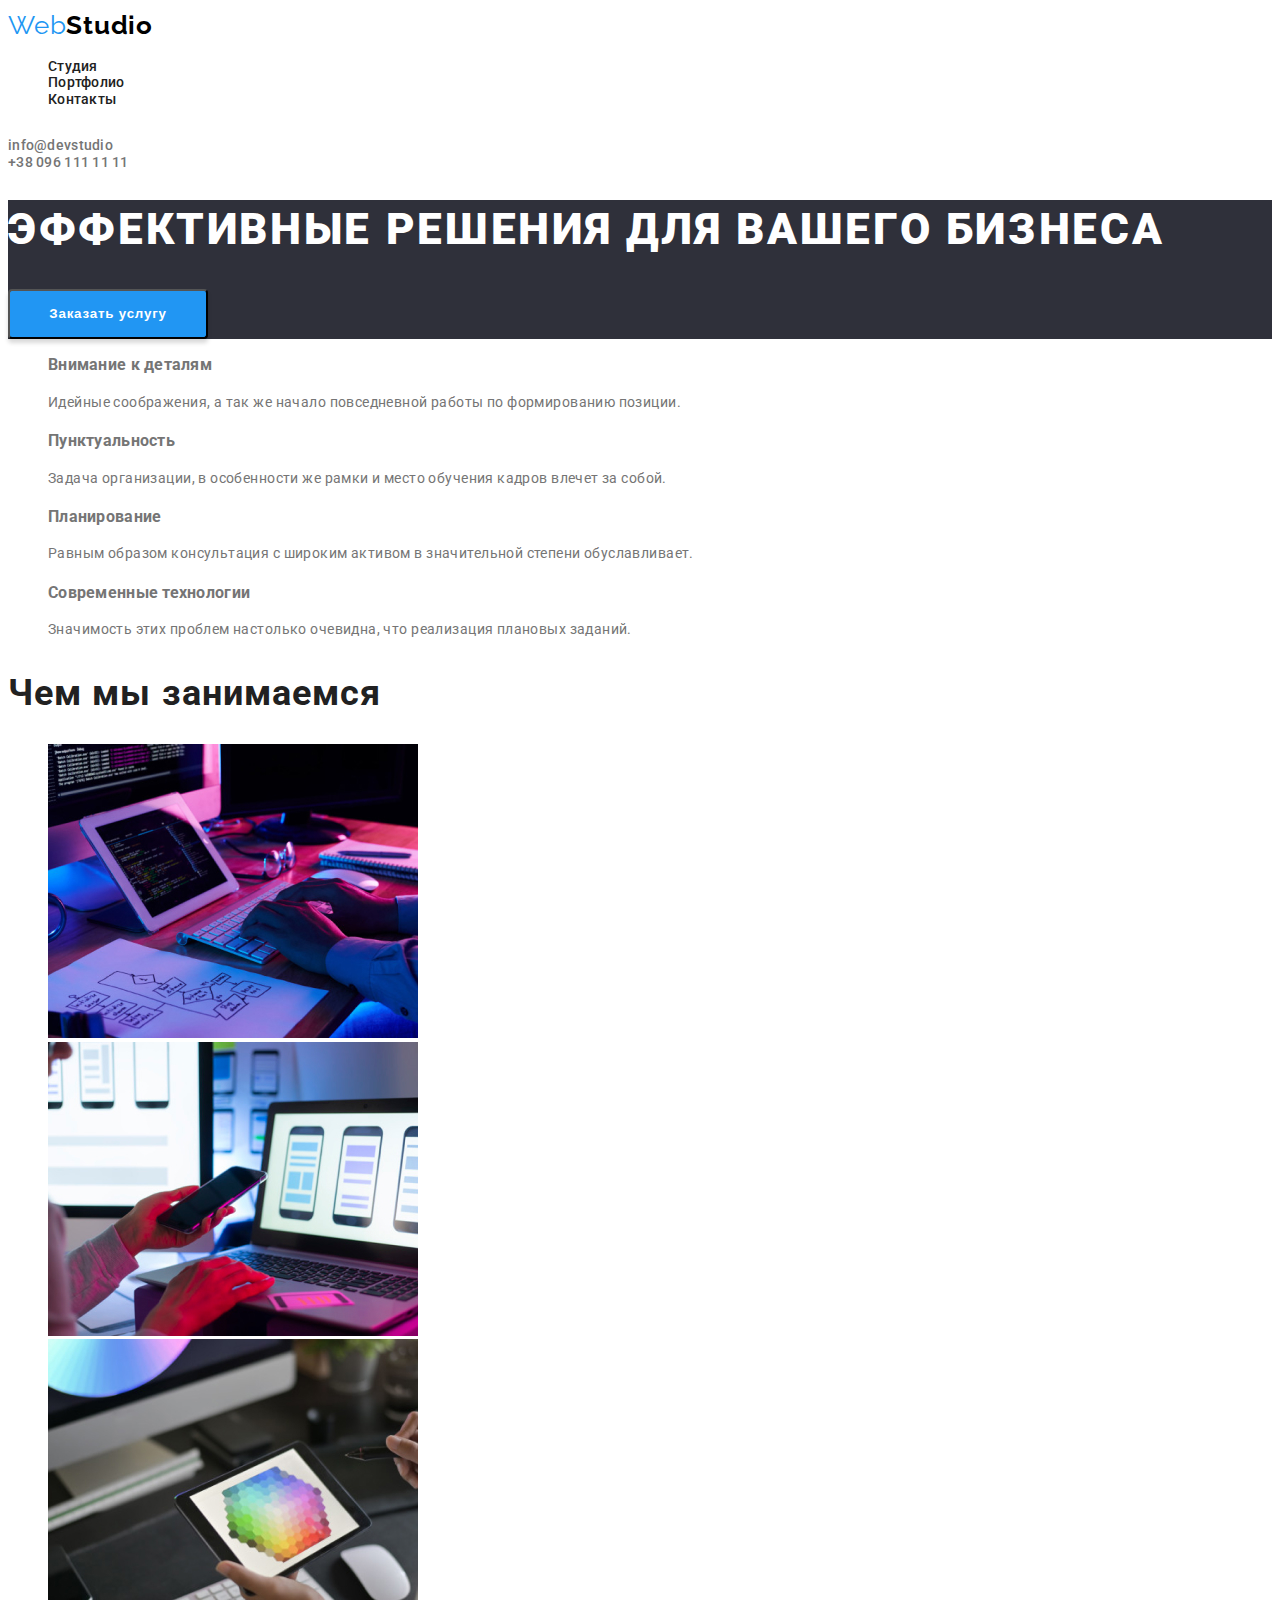
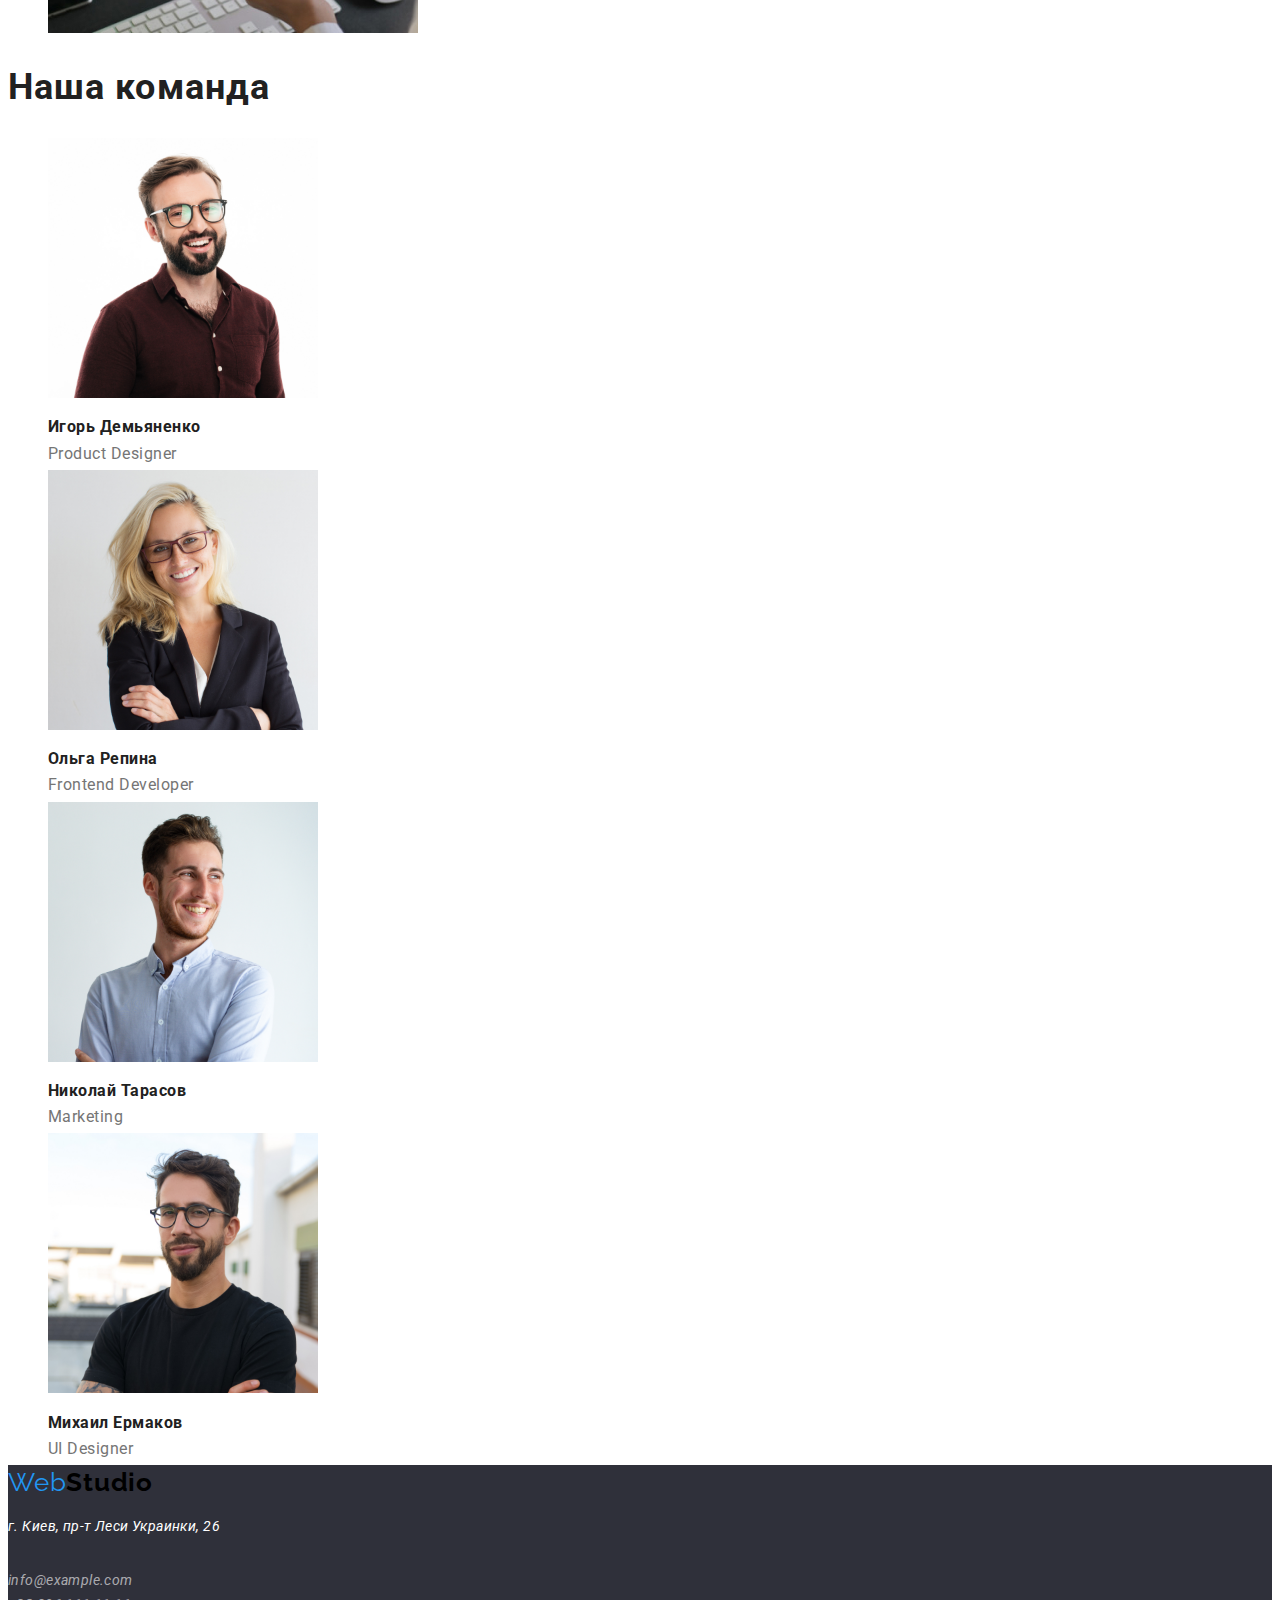
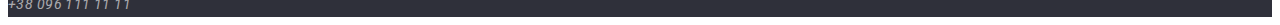
==== commit 27d4094a: "finish" ====
--- a/index.html
+++ b/index.html
@@ -20,12 +20,12 @@
 <body>
     <header  class="header">
         <nav class="nav">
-            <a class="logo link" lang="en" href="#"><span class="span">Web</span>Studio</a>
+            <a class="logo link" lang="en" href="#index.html"><span class="span">Web</span>Studio</a>
     
             <ul class="nav-menu">
-                <li><a class="nav-item1 list" href="#index.html">Студия</a></li>
-                <li><a class="nav-item2 list" href="#portfolio.html">Портфолио</a></li>
-                <li><a class="nav-item3 list" href="#contacts">Контакты</a></li>
+                <li><a class="nav-item list" href="#index.html">Студия</a></li>
+                <li><a class="nav-item list" href="#portfolio.html">Портфолио</a></li>
+                <li><a class="nav-item list" href="#contact">Контакты</a></li>
             </ul>
         </nav>
         <ul class="list-contact">
@@ -36,47 +36,47 @@
         </ul>
     </header>
     <section class="hero">
-        <div>
+        
         <h1 class="title-hero"> эффективные решения для вашего бизнеса </h1>
 
         <button class="button" type="button">Заказать услугу</button>
 
 
-        </div>
+        
     </section>
 
     <section class="benefits">
-        <h2 class="title-benefits"> Наши преймущества</h2>
-        <Ul class="list-benefits">
-            <li class="benefits-item1 list">
+        <h2 hidden > Наши преймущества</h2>
+        <ul class="list-benefits">
+            <li class="benefits-item list">
                 <h3 class="title-ben">Внимание к деталям</h3>
                 <p class="description">
                     Идейные соображения, а так же начало повседневной работы
                     по формированию позиции.
                 </p>
             </li>
-            <li class="benefits-item2 list">
+            <li class="benefits-item list">
                 <h3 class="title-ben">Пунктуальность</h3>
                 <p class="description">
                     Задача организации, в особенности же рамки и место
                     обучения кадров влечет за собой.
                 </p>
             </li>
-            <li class="benefits-item3 list">
+            <li class="benefits-item list">
                 <h3 class="title-ben">Планирование</h3>
                 <p class="description">
                     Равным образом консультация с широким активом в значительной
                     степени обуславливает.
                 </p>
             </li>
-            <li class="benefits-item4 list">
+            <li class="benefits-item list">
                 <h3 class="title-ben">Современные технологии</h3>
                 <p class="description">
                     Значимость этих проблем настолько очевидна,
                     что реализация плановых заданий.
                 </p>
             </li>
-        </Ul>
+        </ul>
 
     </section>
 
@@ -85,9 +85,9 @@
         <h2 class="title-works">Чем мы занимаемся</h2>
 
         <ul class="list-works">
-            <li class="list-item-works1 list"><a href="http://ew"><img src="./images/box 1.jpg " alt="Разработка" width="370"></a></li>
-            <li class="list-item-works2 list"><a href="http://we"><img src="./images/box 2.jpg " alt="Планирование" width="370"></a></li>
-            <li class="list-item-works3 list"><a href="http://wew"><img src="./images/box 3.jpg" alt="Дизайн" width="370"></a></li>
+            <li class="list-item-works list"><a href="http://ew"><img src="./images/box 1.jpg " alt="Разработка" width="370"></a></li>
+            <li class="list-item-works list"><a href="http://we"><img src="./images/box 2.jpg " alt="Планирование" width="370"></a></li>
+            <li class="list-item-works list"><a href="http://wew"><img src="./images/box 3.jpg" alt="Дизайн" width="370"></a></li>
         </ul>
 
     </section>
@@ -97,22 +97,22 @@
         <h2 class="title-team">Наша команда</h2>
 
         <ul class="list-team">
-            <li class="list-item-team1 list">
+            <li class="list-item-team list">
                 <img src="./images/img (1).jpg " alt="Игорь" width="270">
                 <h3 class="title-team-player">Игорь Демьяненко </h3>
                 <p class="text-team-player" lang="en">Product Designer</p>
             </li>
-            <li class="list-item-team2 list">
+            <li class="list-item-team list">
                 <img src="./images/img (2).jpg " alt="Ольга" width="270">
                 <h3 class="title-team-player">Ольга Репина</h3>
                 <p class="text-team-player" lang="en">Frontend Developer</p>
             </li>
-            <li class="list-item-team3 list">
+            <li class="list-item-team list">
                 <img src="./images/img (3).jpg " alt="Николай" width="270">
                 <h3 class="title-team-player">Николай Тарасов</h3>
                 <p class="text-team-player" lang="en">Marketing</p>
             </li>    
-            <li class="list-item-team4 list">
+            <li class="list-item-team list">
                 <img src="./images/img (4).jpg " alt="Игорь" width="270">
                 <h3 class="title-team-player">Михаил Ермаков</h3>
                 <p class="text-team-player" lang="en">UI Designer</p>
@@ -122,7 +122,7 @@
 
 
 <footer class="footer">
-
+<div>
     <a class="logo-footer" lang="en" href="xf"><span class="span-f">Web</span>Studio</a>
 
     <address id="contact">
@@ -131,12 +131,12 @@
             г. Киев, пр-т Леси Украинки, 26
         </p>
         <ul class="list-contact">
-            <li ><a class="list-item-contact1 list" href="mailto: info@example.com ">info@example.com</a></li>
-            <li ><a class="list-item-contact2 list" href="tel:+380961111111">+38 096 111 11 11</a></li>
+            <li ><a class="list-item-contact list" href="mailto: info@example.com ">info@example.com</a></li>
+            <li ><a class="list-item-contact list" href="tel:+380961111111">+38 096 111 11 11</a></li>
         </ul>
 
     </address>
-
+</div>
 </footer>
 </body>
 </html>--- a/css/styles.css
+++ b/css/styles.css
@@ -1,12 +1,36 @@
 :root {
   --main-font:'Roboto', sans-serif ;
-  --main-text-color: #2f303a;
-  --text-color-hover:#2196F3; ;
-}
-.body {
+  --logo-font: 'Raleway', sans-serif;
+
+  --theme-color-dark: #2f303a;
+  --theme-color-light: #FFFFFF;
+  
+  --button-portfolio: #F5F4FA;
+  --contact-color-footer: rgba(255, 255, 255, 0.6);
+  --logo-color: #000000;
+  --text-color-hover:#2196F3; 
+  --text-color-primary: #757575;;
+  --text-color-h: #212121;;
+}
+body {
+  color: var(--text-color-primary);
+  letter-spacing: 0.02em;
+  line-height: 1.17;
+  font-size: 14px;
+  font-weight: 500;
+  font-family: var(--main-font);
   font-style: normal;
 }
-.list-contact{
+ul, ol {
+  list-style: none;
+}
+
+a {
+  text-decoration: none;
+}
+
+.list-contact
+{
   display: inline;
 }
 .list
@@ -19,396 +43,187 @@
 
 /* Logo WebStdio*/
 .logo {
-  position: absolute;
-  width: 145px;
-  height: 31px;
-  left: 215px;
-  top: 24px; 
-
-  text-decoration: none;
-  font-family: 'Raleway', sans-serif;
-  font-style: normal;
+  font-family: var(--logo-font);
   font-weight: 700;
   font-size: 26px;
-  line-height: 1.17;
-  letter-spacing: 0.03em;
-  color: var(--main-text-color)
+  letter-spacing: 0.03em;
+  color: var(--logo-color);
 }
 .span {
+  font-weight: 400;
   line-height: 1.38;
   color: var(--text-color-hover)
 }
 /*Nav-menu*/
 
 .nav-menu {
-  display: inline;
-  font-family: 'Roboto';
-  font-style: normal;
-  font-weight: 500;
-  font-size: 14px;
   line-height: 1.17;
   letter-spacing: 0.02em;
 }
 
-.nav-item1{
-  position: absolute;
-  width: 49px;
-  height: 16px;
-  left: 453px;
-  top: 32px;
-  color:#212121;
-}
-
-.nav-item2 {
-  position: absolute;
-  width: 77px;
-  height: 16px;
-  left: 552px;
-  top: 32px;
-  color: #212121;
-}
-
-.nav-item3 {
-  position: absolute;
-  width: 68px;
-  height: 16px;
-  left: 679px;
-  top: 32px;
-  color: #212121;
+.nav-item{
+  color:var(--text-color-h);
 }
 
 .contact-mail {
-  position: absolute;
-  width: 135px;
-  height: 16px;
-  left: 1078px;
-  top: 32px;
-
-  font-family: 'Roboto';
-  font-style: normal;
-  font-weight: 500;
-  font-size: 14px;
-  line-height: 1.17;
-  letter-spacing: 0.02em;
-  
-  color: #757575;
-}
-
-.contact-number {
-position: absolute;
-width: 122px;
-height: 16px;
-left: 1263px;
-top: 32px; 
-
-  font-family: 'Roboto';
-  font-style: normal;
-  font-weight: 500;
-  font-size: 14px;
-  line-height: 1,17;
-  letter-spacing: 0.02em;
-  color: #757575 
-}
+  color: var(--text-color-primary);
+  }
+
+.contact-number 
+{ 
+color: var(--text-color-primary);
+}
+
 .list:hover,
 .list:focus {
   color: var(--text-color-hover);
 }
 
-
-   .hero {
-    position: absolute;
-    width: 1600px;
-    height: 600px;
-    top: 80px;
-    background: #2f303a;
-  }
+.hero 
+{
+    background:var(--theme-color-dark);
+}
   
   .title-hero {
-    position: absolute;
-    width: 696px;
-    height: 120px;
-    top: 280px;
-    left: 452px;
-    font-family: "roboto";
-    font-style: normal;
     font-weight: 900;
     font-size: 44px;
     line-height: 1.36;
-    text-align: center;
     letter-spacing: 0.06em;
     text-transform: uppercase;
-    color: #ffffff;
+    color:var(--theme-color-light);
   }
 
-.button {
-  padding: 0;
-  margin: 0;
-  background-color: aqua;
-  border: none;
+.button
+ {
+  width: 200px;
+  height: 50px;
   cursor: pointer;
-  line-height: 0;
-  font-family: 'Roboto';
-  font-weight: 700;
-
+  font-weight: 700;
   letter-spacing: 0.06em;
   
-  color: #FFFFFF;
-position: absolute;
-width: 200px;
-height: 50px;
-left: 700px;
-top: 430px;
-
-background: #2196F3;
+color: var(--theme-color-light);
+
+background: var(--text-color-hover);
 box-shadow: 0px 4px 4px rgba(0, 0, 0, 0.15);
 border-radius: 4px;
 }
+
 .button:hover,
 .button:focus {
-  background-color: transparent;
-}
-
-
-/*Benefits*/
-.title-benefits{
-  visibility: hidden;
-}
-
-.benefits-item1{
-  position: absolute;
-  width: 270px;
-  height: 101px;
-  left: 215px;
-  top: 774px;
-}
-.benefits-item2{
-  position: absolute;
-  width: 270px;
-  height: 101px;
-  left: 515px;
-  top: 774px;
-}
-.benefits-item3{
-  position: absolute;
-  width: 270px;
-  height: 101px;
-  left: 815px;
-  top: 774px;
-}
-.benefits-item4{
-  position: absolute;
-  width: 270px;
-  height: 101px;
-  left: 1115px;
-  top: 774px;
+  background-color: #188CE8;
+}
+
+
+/*Benefits*/ 
 }
 .title-ben{
-  font-family: 'Roboto';
-  font-style: normal;
-  font-weight: 700;
-  font-size: 14px;
-  line-height: 1.17;
+  font-weight: 700;
   letter-spacing: 0.03em;
   text-transform: uppercase;
   
-  color: #212121;
+  color: var(--text-color-h);
 }
 
 .description{
-  font-family: 'Roboto';
-  font-style: normal;
-  font-weight: 400;
-  font-size: 14px;
+  font-weight: 400;
   line-height: 1.71;
   letter-spacing: 0.03em;
   
-  color: #757575;
-}
+}
+
 /*Works*/
 .title-works{
-  position: absolute;
-  width: 476px;
-  height: 42px;
-  left: 612px;
-  top: 969px;
-  
-  font-family: 'Roboto';
-  font-style: normal;
   font-weight: 700;
   font-size: 36px;
-  line-height: 1.17;
-  text-align: center;
-  letter-spacing: 0.03em;
-  
-  color: #212121;
-}
-.list-item-works1{
-  position: absolute;
-  width: 370px;
-  height: 294px;
-  left: 215px;
-  top: 1061px;
-}
-.list-item-works2{
-  position: absolute;
-  width: 370px;
-  height: 294px;
-  left: 615px;
-  top: 1061px;
-}
-.list-item-works3{
-  position: absolute;
-  width: 370px;
-  height: 294px;
-  left: 1015px;
-  top: 1061px;
-}
+  letter-spacing: 0.03em;
+  
+  color: var(--text-color-h);
+}
+
 /*Team*/
-.title-team{
-  position: absolute;
-  width: 364px;
-  height: 42px;
-  left: 668px;
-  top: 1543px;
-  
-  font-family: 'Roboto';
-  font-style: normal;
+.title-team{  
   font-weight: 700;
   font-size: 36px;
   line-height:1.17;
-  text-align: center;
-  letter-spacing: 0.03em;
-  
-  color: #212121;
-}
-
-
-.title-team-player{
-  font-family: 'Roboto';
-font-style: normal;
-font-weight: 500;
+  letter-spacing: 0.03em;
+  
+  color:var(--text-color-h);
+}
+
+
+.title-team-player
+{
+
 font-size: 16px;
 line-height: 1.2;
-text-align: center;
 letter-spacing: 0.03em;
 
-color: #212121;
-}
-.text-team-player{
-font-family: 'Roboto';
-font-style: normal;
+color: var(--text-color-h);
+}
+
+.text-team-player
+{
+
 font-weight: 400;
 font-size: 16px;
 line-height: 1.2px;
-text-align: center;
 letter-spacing: 0.03em;
 
-color: #757575;
-}
-.list-item-team1{
-position: absolute;
-width: 270px;
-height: 260px;
-left: 215px;
-top: 1635px;
-}
-.list-item-team2{
-  position: absolute;
-  width: 270px;
-  height: 260px;
-  left: 515px;
-  top: 1635px;
-}
-.list-item-team3{
-  position: absolute;
-  width: 270px;
-  height: 260px;
-  left: 815px;
-  top: 1635px;
-}
-.list-item-team4{
-  position: absolute;
-  width: 270px;
-  height: 260px;
-  left: 1115px;
-  top: 1635px;
-}
+}
+
 /*footer*/
-.logo-footer{
-  position: absolute;
-  width: 145px;
-  height: 31px;
-  left: 215px;
-  top: 60px;
-  text-decoration: none;
-  font-family: 'Raleway',
-  sans-serif;
-  font-style: normal;
+.logo-footer
+{
+  font-family: var(--logo-font);
   font-weight: 700;
   font-size: 26px;
-  line-height: 1.17;
-  letter-spacing: 0.03em;
-  color: #ffffff
-}
-.span-f{
+  letter-spacing: 0.03em;
+  color: var(--logo-color);
+}
+.span-f
+{
+  font-weight: 400;
   line-height: 1.38;
   color: var(--text-color-hover)
 }
-.text-addres{
-  position: absolute;
-  width: 231px;
-  height: 21px;
-  left: 215px;
-  top: 111px;
-  
-  font-family: 'Roboto';
-  font-style: normal;
-  font-weight: 400;
-  font-size: 14px;
+.text-addres
+{
+  
+  font-weight: 400;
   line-height: 1.71;
   letter-spacing: 0.03em;
   
-  color: #fff;
-}
-.footer{
-  position: absolute;
-  width: 1600px;
-  height: 252px;
-  left: 0px;
-  top: 2097px;
-  
-  background: #2F303A;
-}
-.list-item-contact1{
-position: absolute;
-width: 231px;
-height: 21px;
-left: 215px;
-top: 141px;
-
-font-family: 'Roboto';
-font-style: normal;
-font-weight: 400;
-font-size: 14px;
-line-height: 1.71;
-letter-spacing: 0.03em;
-
-color: rgba(255, 255, 255, 0.6);
-}
-.list-item-contact2{
-  
-  position: absolute;
-  width: 231px;
-  height: 21px;
-  left: 215px;
-  top: 171px;
-  
-  font-family: 'Roboto';
-  font-style: normal;
-  font-weight: 400;
-  font-size: 14px;
+  color:var(--theme-color-light);
+}
+.footer
+{
+  background: var(--theme-color-dark);
+}
+
+.list-item-contact
+{
+  font-weight: 400;
   line-height: 1.71;
   letter-spacing: 0.03em;
   
-  color: rgba(255, 255, 255, 0.6);
-}+  color: var(--contact-color-footer);
+
+}
+
+/*Portfolio */
+
+li>.button
+{
+  border-radius: 4px;
+
+  background: var(--button-portfolio);
+  color: var(--text-color-h);
+
+}
+
+li>.button:hover,
+li>.button:focus 
+{
+  background-color: var(--text-color-hover);
+  color: var(--theme-color-light);
+}
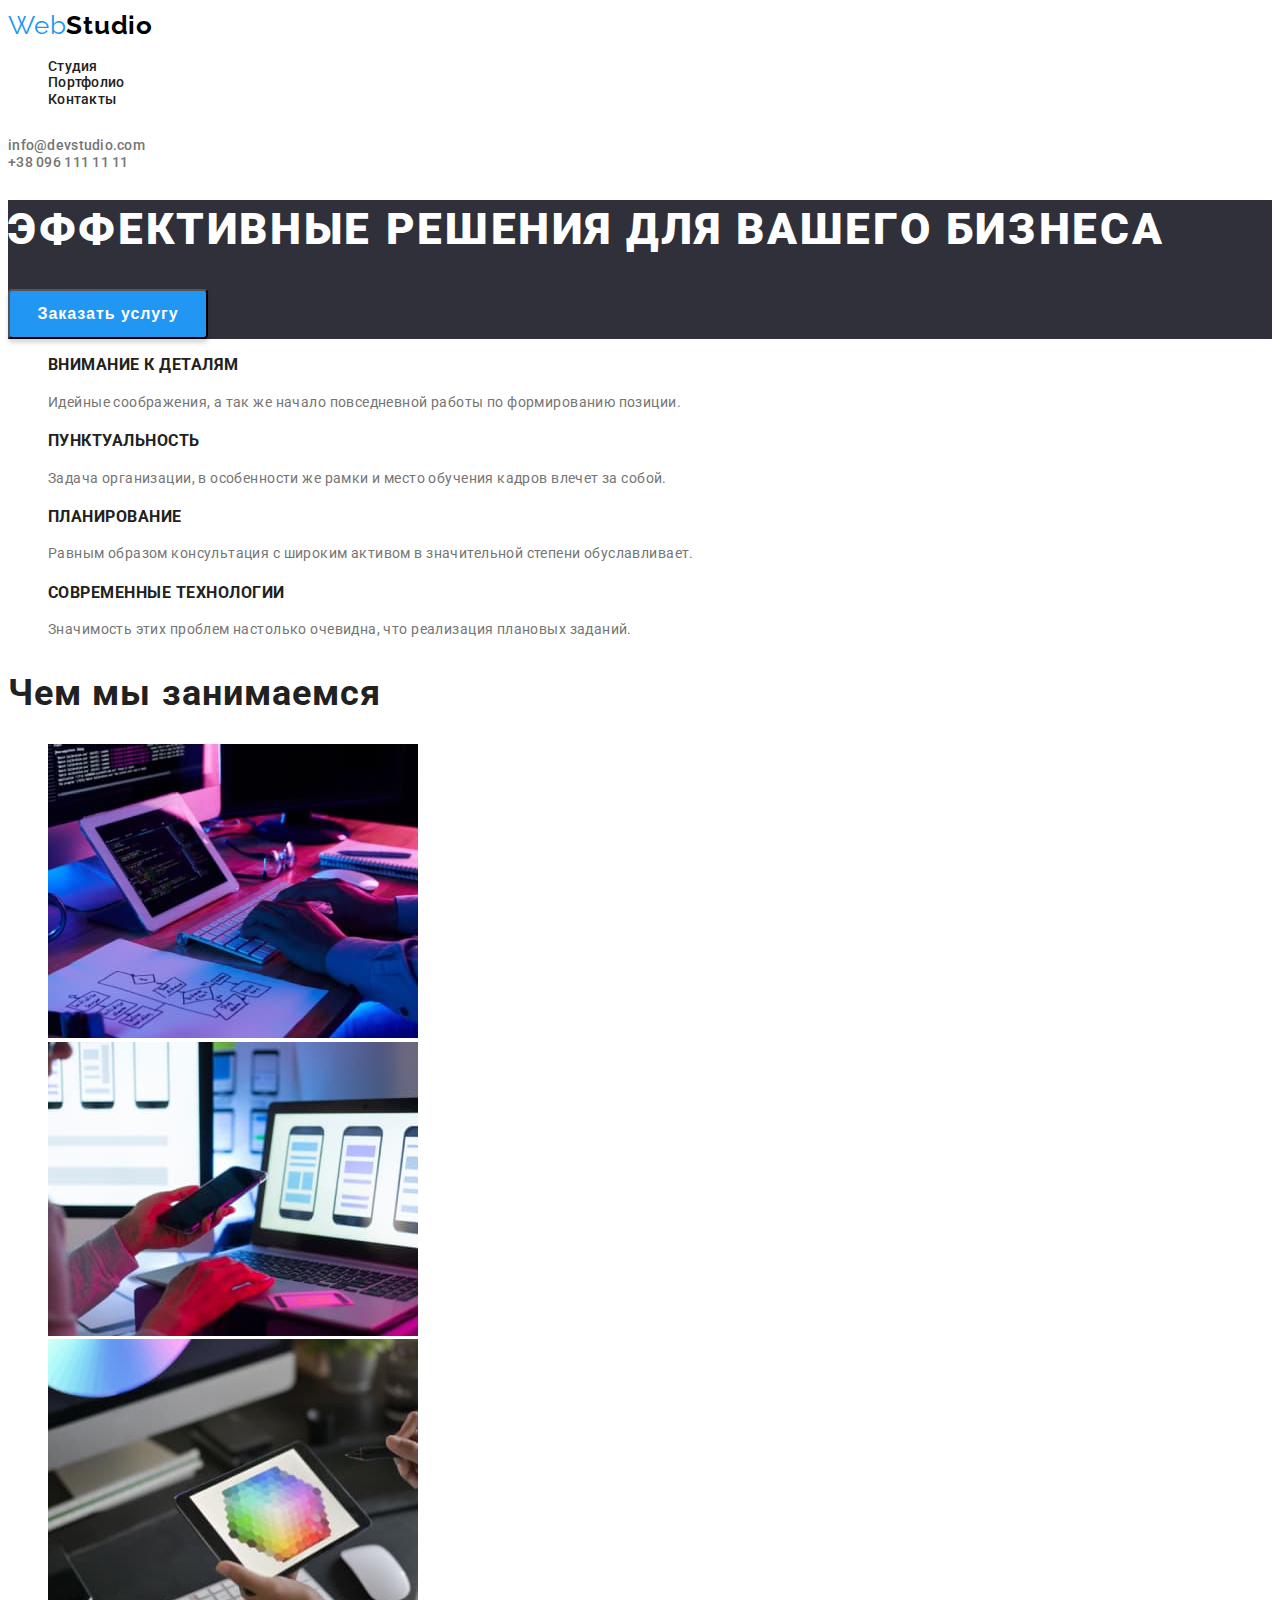
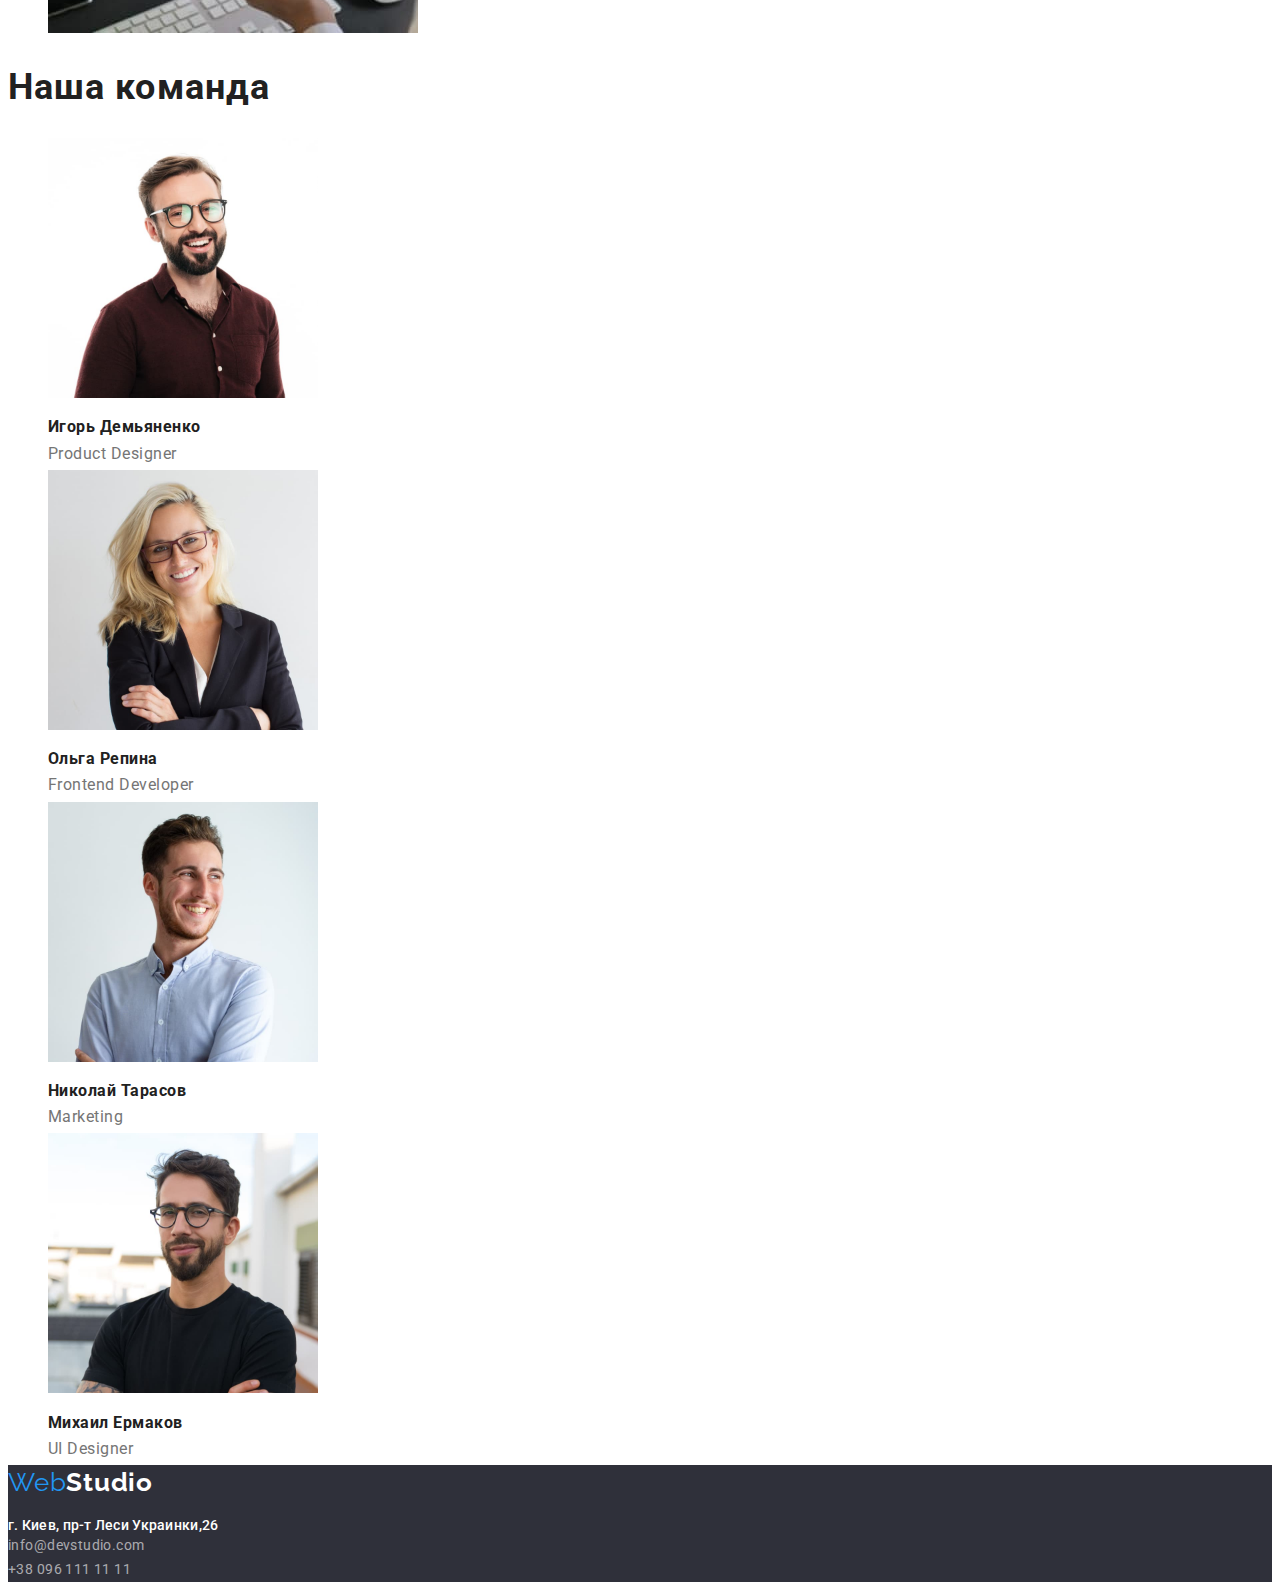
==== commit d8e545c8: "Finished hw-02" ====
--- a/index.html
+++ b/index.html
@@ -12,131 +12,134 @@
     <link rel="stylesheet" href="css/styles.css">
     <link rel="preconnect" href="https://fonts.googleapis.com">
     <link rel="preconnect" href="https://fonts.gstatic.com" crossorigin>
-    <link href="https://fonts.googleapis.com/css2?family=Oleo+Script&family=Raleway:wght@700&family=Roboto:wght@400;500;700;900&display=swap"
+    <link
+        href="https://fonts.googleapis.com/css2?family=Oleo+Script&family=Raleway:wght@700&family=Roboto:wght@400;500;700;900&display=swap"
         rel="stylesheet">
 
+</head>
 
-</head>
 <body>
-    <header  class="header">
-        <nav class="nav">
-            <a class="logo link" lang="en" href="#index.html"><span class="span">Web</span>Studio</a>
-    
+    <header>
+        <nav>
+            <a class="logo link" lang="en" href="index.html"><span class="span">Web</span>Studio</a>
+
             <ul class="nav-menu">
-                <li><a class="nav-item list" href="#index.html">Студия</a></li>
-                <li><a class="nav-item list" href="#portfolio.html">Портфолио</a></li>
-                <li><a class="nav-item list" href="#contact">Контакты</a></li>
+                <li ><a class="nav-item list" href="index.html">Студия</a></li>
+                <li ><a class="nav-item list" href="portfolio.html">Портфолио</a></li>
+                <li ><a class="nav-item list" href="#contacts">Контакты</a></li>
             </ul>
         </nav>
         <ul class="list-contact">
-            <li ><a class="contact-mail list" href="mailto:info@devstudio">info@devstudio</a>
+            <li><a class="contact-mail list" href="mailto:info@devstudio.com">info@devstudio.com</a>
             </li>
-            <li ><a class="contact-number list" href="tel:+380961111111">+38 096 111 11 11</a>
+            <li><a class="contact-number list" href="tel:+380961111111">+38 096 111 11 11</a>
             </li>
         </ul>
     </header>
-    <section class="hero">
-        
-        <h1 class="title-hero"> эффективные решения для вашего бизнеса </h1>
+    <main>
+        <section class="hero">
+            <div>
+                <h1 class="title-hero"> эффективные решения для вашего бизнеса </h1>
 
-        <button class="button" type="button">Заказать услугу</button>
+                <button class="button-modal" type="button">Заказать услугу</button>
+            </div>
+        </section>
 
+        <section class="benefits">
+            <h2 hidden class="title-benefits"> Наши преймущества</h2>
+            <ul class="list-benefits">
+                <li class="benefits-item ">
+                    <h3 class="title-ben">Внимание к деталям</h3>
+                    <p class="description">
+                        Идейные соображения, а так же начало повседневной работы
+                        по формированию позиции.
+                    </p>
+                </li>
+                <li class="benefits-item ">
+                    <h3 class="title-ben">Пунктуальность</h3>
+                    <p class="description">
+                        Задача организации, в особенности же рамки и место
+                        обучения кадров влечет за собой.
+                    </p>
+                </li>
+                <li class="benefits-item ">
+                    <h3 class="title-ben">Планирование</h3>
+                    <p class="description">
+                        Равным образом консультация с широким активом в значительной
+                        степени обуславливает.
+                    </p>
+                </li>
+                <li class="benefits-item ">
+                    <h3 class="title-ben">Современные технологии</h3>
+                    <p class="description">
+                        Значимость этих проблем настолько очевидна,
+                        что реализация плановых заданий.
+                    </p>
+                </li>
+            </ul>
 
-        
-    </section>
+        </section>
 
-    <section class="benefits">
-        <h2 hidden > Наши преймущества</h2>
-        <ul class="list-benefits">
-            <li class="benefits-item list">
-                <h3 class="title-ben">Внимание к деталям</h3>
-                <p class="description">
-                    Идейные соображения, а так же начало повседневной работы
-                    по формированию позиции.
-                </p>
-            </li>
-            <li class="benefits-item list">
-                <h3 class="title-ben">Пунктуальность</h3>
-                <p class="description">
-                    Задача организации, в особенности же рамки и место
-                    обучения кадров влечет за собой.
-                </p>
-            </li>
-            <li class="benefits-item list">
-                <h3 class="title-ben">Планирование</h3>
-                <p class="description">
-                    Равным образом консультация с широким активом в значительной
-                    степени обуславливает.
-                </p>
-            </li>
-            <li class="benefits-item list">
-                <h3 class="title-ben">Современные технологии</h3>
-                <p class="description">
-                    Значимость этих проблем настолько очевидна,
-                    что реализация плановых заданий.
-                </p>
-            </li>
-        </ul>
+        <section class="works">
 
-    </section>
+            <h2 class="title-works">Чем мы занимаемся</h2>
 
-    <section class="works">
+            <ul class="list-works">
+                <li class="list-item-works list"><img src="./images/Works-1.jpg" alt="Разработка" width="370"
+                        height="294"></li>
+                <li class="list-item-works list"><img src="./images/Works-2.jpg" alt="Планирование" width="370"
+                        height="294"></li>
+                <li class="list-item-works list"><img src="./images/Works-3.jpg" alt="Дизайн" width="370" height="294">
+                </li>
+            </ul>
 
-        <h2 class="title-works">Чем мы занимаемся</h2>
+        </section>
 
-        <ul class="list-works">
-            <li class="list-item-works list"><a href="http://ew"><img src="./images/box 1.jpg " alt="Разработка" width="370"></a></li>
-            <li class="list-item-works list"><a href="http://we"><img src="./images/box 2.jpg " alt="Планирование" width="370"></a></li>
-            <li class="list-item-works list"><a href="http://wew"><img src="./images/box 3.jpg" alt="Дизайн" width="370"></a></li>
-        </ul>
+        <section class="team">
 
-    </section>
+            <h2 class="title-team">Наша команда</h2>
 
-    <section class="team">
+            <ul class="list-team">
+                <li class="list-item-team ">
+                    <img src="./images/Team-1.jpg " alt="Игорь-кацап" width="270" height="260">
+                    <h3 class="title-team-player">Игорь Демьяненко </h3>
+                    <p class="text-team-player" lang="en">Product Designer</p>
+                </li>
+                <li class="list-item-team ">
+                    <img src="./images/Team-2.jpg " alt="Ольга-кацапка" width="270" height="260">
+                    <h3 class="title-team-player">Ольга Репина</h3>
+                    <p class="text-team-player" lang="en">Frontend Developer</p>
+                </li>
+                <li class="list-item-team ">
+                    <img src="./images/Team-3.jpg " alt="Николай-малолетний-кацап" width="270" height="260">
+                    <h3 class="title-team-player">Николай Тарасов</h3>
+                    <p class="text-team-player" lang="en">Marketing</p>
+                </li>
+                <li class="list-item-team ">
+                    <img src="./images/Team-4.jpg " alt="Игорь-Урка" width="270" height="260">
+                    <h3 class="title-team-player">Михаил Ермаков</h3>
+                    <p class="text-team-player" lang="en">UI Designer</p>
+                </li>
+            </ul>
+        </section>
+    </main>
 
-        <h2 class="title-team">Наша команда</h2>
+    <footer class="footer">
 
-        <ul class="list-team">
-            <li class="list-item-team list">
-                <img src="./images/img (1).jpg " alt="Игорь" width="270">
-                <h3 class="title-team-player">Игорь Демьяненко </h3>
-                <p class="text-team-player" lang="en">Product Designer</p>
-            </li>
-            <li class="list-item-team list">
-                <img src="./images/img (2).jpg " alt="Ольга" width="270">
-                <h3 class="title-team-player">Ольга Репина</h3>
-                <p class="text-team-player" lang="en">Frontend Developer</p>
-            </li>
-            <li class="list-item-team list">
-                <img src="./images/img (3).jpg " alt="Николай" width="270">
-                <h3 class="title-team-player">Николай Тарасов</h3>
-                <p class="text-team-player" lang="en">Marketing</p>
-            </li>    
-            <li class="list-item-team list">
-                <img src="./images/img (4).jpg " alt="Игорь" width="270">
-                <h3 class="title-team-player">Михаил Ермаков</h3>
-                <p class="text-team-player" lang="en">UI Designer</p>
-            </li>   
-        </ul>
-    </section>
+        <a class="logo-footer" lang="en" href="index.html"><span class="span">Web</span>Studio</a>
 
+        <address id="contact">
 
-<footer class="footer">
-<div>
-    <a class="logo-footer" lang="en" href="xf"><span class="span-f">Web</span>Studio</a>
+            <ul class="list-contact">
+                <li><a class="link-footer-map " href="https://goo.gl/maps/f1McvQRz6KP4o4kd8" target="_blank" rel="noopener noreferrer">г. Киев,
+                        пр-т Леси Украинки,26</a></li>
+                <li ><a class="list-item-contact " href="mailto:info@devstudio.com">info@devstudio.com</a></li>
+                <li ><a class="list-item-contact " href="tel:+380961111111">+38 096 111 11 11</a></li>
+            </ul>
 
-    <address id="contact">
+        </address>
 
-        <p class="text-addres">
-            г. Киев, пр-т Леси Украинки, 26
-        </p>
-        <ul class="list-contact">
-            <li ><a class="list-item-contact list" href="mailto: info@example.com ">info@example.com</a></li>
-            <li ><a class="list-item-contact list" href="tel:+380961111111">+38 096 111 11 11</a></li>
-        </ul>
+    </footer>
+</body>
 
-    </address>
-</div>
-</footer>
-</body>
 </html>--- a/css/styles.css
+++ b/css/styles.css
@@ -27,6 +27,7 @@
 
 a {
   text-decoration: none;
+  font-style: normal;
 }
 
 .list-contact
@@ -93,29 +94,30 @@
     color:var(--theme-color-light);
   }
 
-.button
- {
+.button-modal {
   width: 200px;
   height: 50px;
   cursor: pointer;
   font-weight: 700;
   letter-spacing: 0.06em;
-  
-color: var(--theme-color-light);
-
-background: var(--text-color-hover);
-box-shadow: 0px 4px 4px rgba(0, 0, 0, 0.15);
-border-radius: 4px;
-}
-
-.button:hover,
-.button:focus {
+  font-size: 16px;
+  line-height: 1.88;
+  
+ color: var(--theme-color-light);
+
+ background: var(--text-color-hover);
+ box-shadow: 0px 4px 4px rgba(0, 0, 0, 0.15);
+ border-radius: 4px;
+}
+
+.button-modal:hover,
+.button-modal:focus {
   background-color: #188CE8;
 }
 
 
 /*Benefits*/ 
-}
+
 .title-ben{
   font-weight: 700;
   letter-spacing: 0.03em;
@@ -200,6 +202,10 @@
   background: var(--theme-color-dark);
 }
 
+.logo-footer {
+  color: var(--theme-color-light);
+}
+
 .list-item-contact
 {
   font-weight: 400;
@@ -208,6 +214,10 @@
   
   color: var(--contact-color-footer);
 
+}
+
+.link-footer-map {
+ color: var(--theme-color-light);
 }
 
 /*Portfolio */
@@ -227,3 +237,7 @@
   background-color: var(--text-color-hover);
   color: var(--theme-color-light);
 }
+
+.title-cards {
+  color: var(--text-color-h);
+}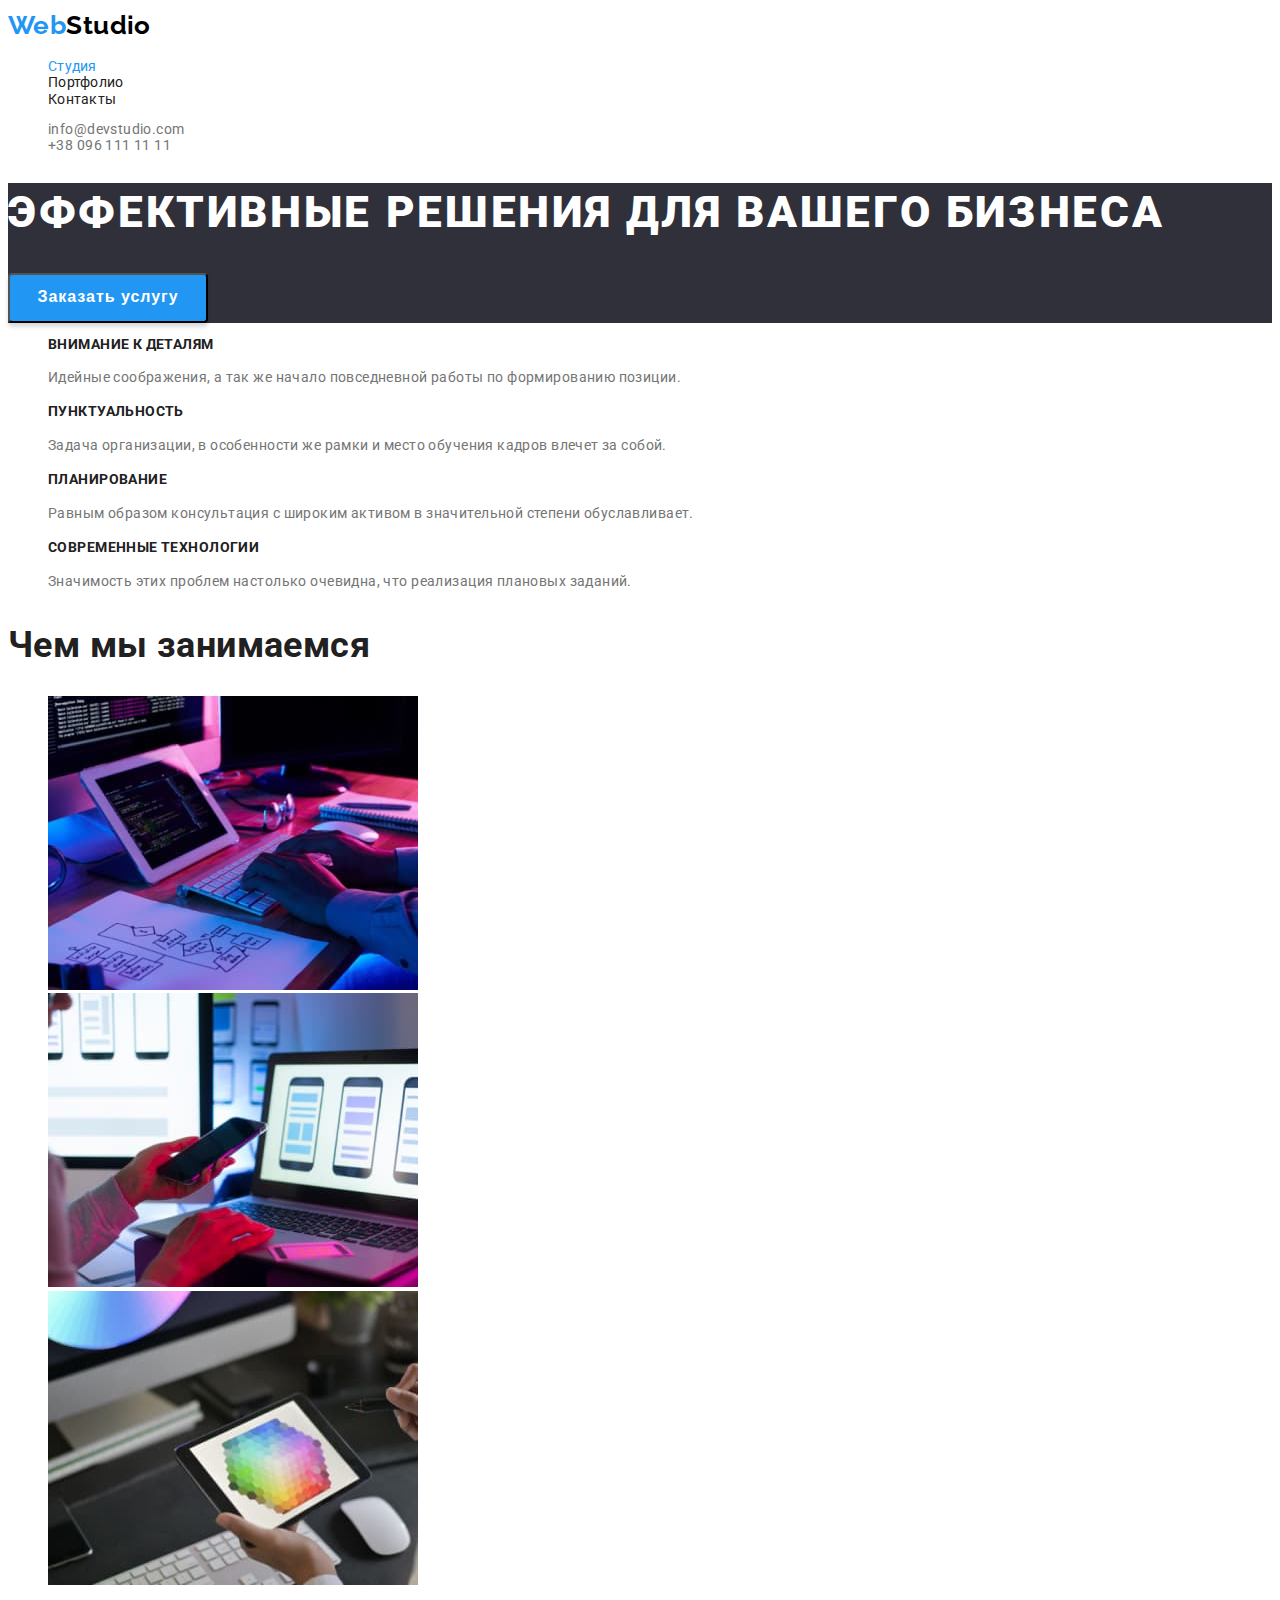
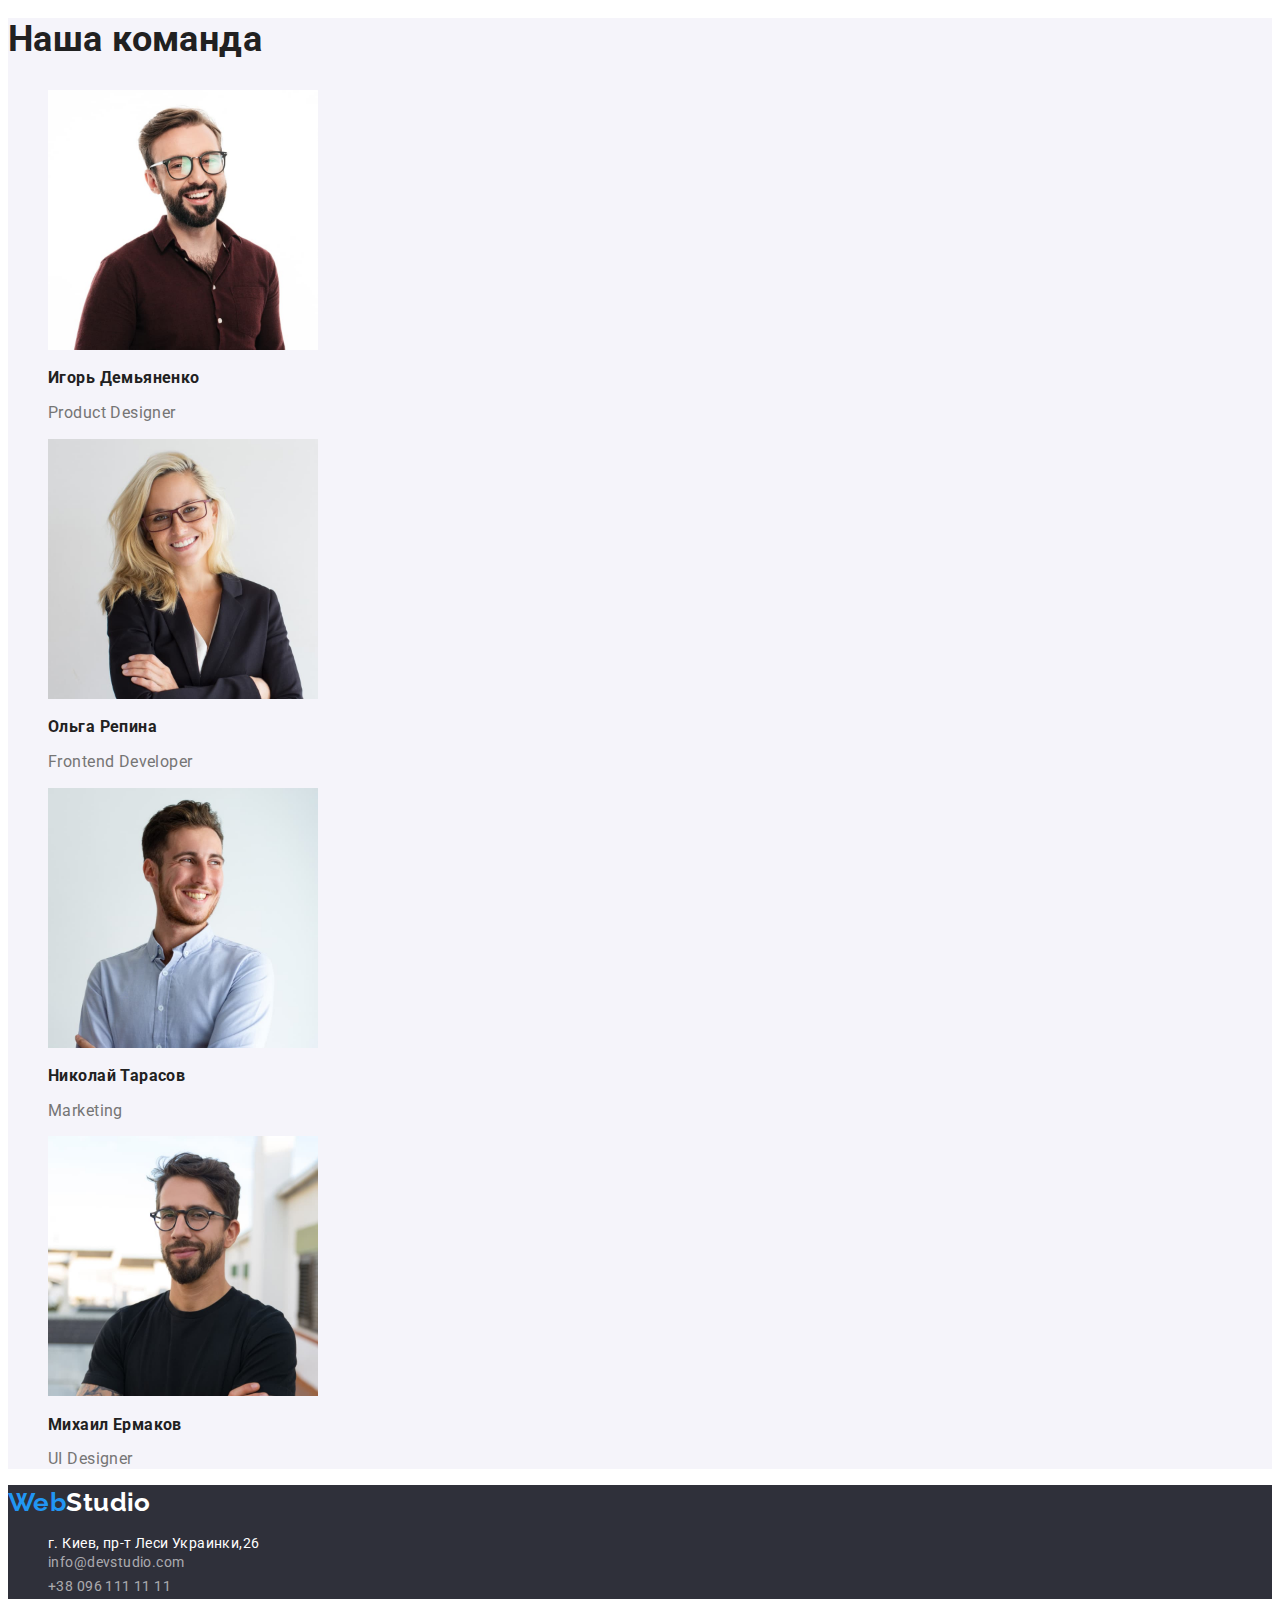
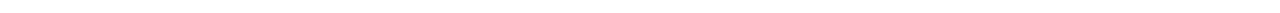
==== commit fe56ca2f: "add fixes" ====
--- a/index.html
+++ b/index.html
@@ -9,30 +9,31 @@
     <link rel="stylesheet" href="https://cdnjs.cloudflare.com/ajax/libs/modern-normalize/1.1.0/modern-normalize.min.css"
         integrity="sha512-wpPYUAdjBVSE4KJnH1VR1HeZfpl1ub8YT/NKx4PuQ5NmX2tKuGu6U/JRp5y+Y8XG2tV+wKQpNHVUX03MfMFn9Q=="
         crossorigin="anonymous" referrerpolicy="no-referrer" />
-    <link rel="stylesheet" href="css/styles.css">
     <link rel="preconnect" href="https://fonts.googleapis.com">
     <link rel="preconnect" href="https://fonts.gstatic.com" crossorigin>
     <link
         href="https://fonts.googleapis.com/css2?family=Oleo+Script&family=Raleway:wght@700&family=Roboto:wght@400;500;700;900&display=swap"
         rel="stylesheet">
 
+    <link rel="stylesheet" href="css/styles.css">
+
 </head>
 
 <body>
     <header>
         <nav>
-            <a class="logo link" lang="en" href="index.html"><span class="span">Web</span>Studio</a>
+            <a class="logo" lang="en" href="index.html"><span class="span">Web</span>Studio</a>
 
-            <ul class="nav-menu">
-                <li ><a class="nav-item list" href="index.html">Студия</a></li>
-                <li ><a class="nav-item list" href="portfolio.html">Портфолио</a></li>
-                <li ><a class="nav-item list" href="#contacts">Контакты</a></li>
+            <ul class="nav-menu list">
+                <li class="nav-item"><a class="nav-link link current" href="index.html">Студия</a></li>
+                <li class="nav-item"><a class="nav-link link" href="portfolio.html">Портфолио</a></li>
+                <li class="nav-item"><a class="nav-link link" href="#contacts">Контакты</a></li>
             </ul>
         </nav>
-        <ul class="list-contact">
-            <li><a class="contact-mail list" href="mailto:info@devstudio.com">info@devstudio.com</a>
+        <ul class="list-contact list">
+            <li><a class="contact-mail link" href="mailto:info@devstudio.com">info@devstudio.com</a>
             </li>
-            <li><a class="contact-number list" href="tel:+380961111111">+38 096 111 11 11</a>
+            <li><a class="contact-number link" href="tel:+380961111111">+38 096 111 11 11</a>
             </li>
         </ul>
     </header>
@@ -46,32 +47,32 @@
         </section>
 
         <section class="benefits">
-            <h2 hidden class="title-benefits"> Наши преймущества</h2>
-            <ul class="list-benefits">
+            <h2 class="visually-hidden"> Наши преймущества</h2>
+            <ul class="benefits-list list">
                 <li class="benefits-item ">
-                    <h3 class="title-ben">Внимание к деталям</h3>
-                    <p class="description">
+                    <h3 class="benefits-title">Внимание к деталям</h3>
+                    <p class="benefits-descr">
                         Идейные соображения, а так же начало повседневной работы
                         по формированию позиции.
                     </p>
                 </li>
                 <li class="benefits-item ">
-                    <h3 class="title-ben">Пунктуальность</h3>
-                    <p class="description">
+                    <h3 class="benefits-title">Пунктуальность</h3>
+                    <p class="benefits-descr">
                         Задача организации, в особенности же рамки и место
                         обучения кадров влечет за собой.
                     </p>
                 </li>
                 <li class="benefits-item ">
-                    <h3 class="title-ben">Планирование</h3>
-                    <p class="description">
+                    <h3 class="benefits-title">Планирование</h3>
+                    <p class="benefits-descr">
                         Равным образом консультация с широким активом в значительной
                         степени обуславливает.
                     </p>
                 </li>
                 <li class="benefits-item ">
-                    <h3 class="title-ben">Современные технологии</h3>
-                    <p class="description">
+                    <h3 class="benefits-title">Современные технологии</h3>
+                    <p class="benefits-descr">
                         Значимость этих проблем настолько очевидна,
                         что реализация плановых заданий.
                     </p>
@@ -82,14 +83,14 @@
 
         <section class="works">
 
-            <h2 class="title-works">Чем мы занимаемся</h2>
+            <h2 class="works-title">Чем мы занимаемся</h2>
 
-            <ul class="list-works">
-                <li class="list-item-works list"><img src="./images/Works-1.jpg" alt="Разработка" width="370"
+            <ul class="works-list list">
+                <li class="works-item"><img src="./images/Works-1.jpg" alt="Разработка" width="370"
                         height="294"></li>
-                <li class="list-item-works list"><img src="./images/Works-2.jpg" alt="Планирование" width="370"
+                <li class="works-item"><img src="./images/Works-2.jpg" alt="Планирование" width="370"
                         height="294"></li>
-                <li class="list-item-works list"><img src="./images/Works-3.jpg" alt="Дизайн" width="370" height="294">
+                <li class="works-item"><img src="./images/Works-3.jpg" alt="Дизайн" width="370" height="294">
                 </li>
             </ul>
 
@@ -97,28 +98,28 @@
 
         <section class="team">
 
-            <h2 class="title-team">Наша команда</h2>
+            <h2 class="team-title">Наша команда</h2>
 
-            <ul class="list-team">
-                <li class="list-item-team ">
-                    <img src="./images/Team-1.jpg " alt="Игорь-кацап" width="270" height="260">
-                    <h3 class="title-team-player">Игорь Демьяненко </h3>
-                    <p class="text-team-player" lang="en">Product Designer</p>
+            <ul class="team-list list">
+                <li class="team-item">
+                    <img src="./images/Team-1.jpg " alt="Игорь" width="270" height="260">
+                    <h3 class="team-player-title">Игорь Демьяненко </h3>
+                    <p class="team-player-descr" lang="en">Product Designer</p>
                 </li>
-                <li class="list-item-team ">
+                <li class="team-item">
                     <img src="./images/Team-2.jpg " alt="Ольга-кацапка" width="270" height="260">
-                    <h3 class="title-team-player">Ольга Репина</h3>
-                    <p class="text-team-player" lang="en">Frontend Developer</p>
+                    <h3 class="team-player-title">Ольга Репина</h3>
+                    <p class="team-player-descr" lang="en">Frontend Developer</p>
                 </li>
-                <li class="list-item-team ">
+                <li class="team-item">
                     <img src="./images/Team-3.jpg " alt="Николай-малолетний-кацап" width="270" height="260">
-                    <h3 class="title-team-player">Николай Тарасов</h3>
-                    <p class="text-team-player" lang="en">Marketing</p>
+                    <h3 class="team-player-title">Николай Тарасов</h3>
+                    <p class="team-player-descr" lang="en">Marketing</p>
                 </li>
-                <li class="list-item-team ">
+                <li class="team-item">
                     <img src="./images/Team-4.jpg " alt="Игорь-Урка" width="270" height="260">
-                    <h3 class="title-team-player">Михаил Ермаков</h3>
-                    <p class="text-team-player" lang="en">UI Designer</p>
+                    <h3 class="team-player-title">Михаил Ермаков</h3>
+                    <p class="team-player-descr" lang="en">UI Designer</p>
                 </li>
             </ul>
         </section>
@@ -130,16 +131,17 @@
 
         <address id="contact">
 
-            <ul class="list-contact">
-                <li><a class="link-footer-map " href="https://goo.gl/maps/f1McvQRz6KP4o4kd8" target="_blank" rel="noopener noreferrer">г. Киев,
+            <ul class="list-contact list">
+                <li><a class="link-footer-map link" href="https://goo.gl/maps/f1McvQRz6KP4o4kd8" target="_blank"
+                        rel="noopener noreferrer">г. Киев,
                         пр-т Леси Украинки,26</a></li>
-                <li ><a class="list-item-contact " href="mailto:info@devstudio.com">info@devstudio.com</a></li>
-                <li ><a class="list-item-contact " href="tel:+380961111111">+38 096 111 11 11</a></li>
+                <li><a class="contact-link link" href="mailto:info@devstudio.com">info@devstudio.com</a></li>
+                <li><a class="contact-link link" href="tel:+380961111111">+38 096 111 11 11</a></li>
             </ul>
-
-        </address>
-
-    </footer>
-</body>
-
-</html>+            
+            </address>
+            
+            </footer>
+            </body>
+            
+            </html>--- a/css/styles.css
+++ b/css/styles.css
@@ -10,18 +10,20 @@
   --logo-color: #000000;
   --text-color-hover:#2196F3; 
   --text-color-primary: #757575;;
-  --text-color-h: #212121;;
-}
+  --text-color-h: #212121;
+  --modal-btn-hover: #188CE8;
+}
+
 body {
   color: var(--text-color-primary);
-  letter-spacing: 0.02em;
+  letter-spacing: 0.03em;
   line-height: 1.17;
   font-size: 14px;
-  font-weight: 500;
   font-family: var(--main-font);
-  font-style: normal;
-}
-ul, ol {
+ 
+}
+
+.list {
   list-style: none;
 }
 
@@ -30,39 +32,43 @@
   font-style: normal;
 }
 
-.list-contact
-{
-  display: inline;
-}
-.list
-{ 
-  text-decoration: none;
-  list-style-type: none;
-
-}
-
+
+.visually-hidden {
+  position: absolute;
+  width: 1px;
+  height: 1px;
+  margin: -1px;
+  border: 0;
+  padding: 0;
+
+  white-space: nowrap;
+  clip-path: inset(100%);
+  clip: rect(0 0 0 0);
+  overflow: hidden;
+}
 
 /* Logo WebStdio*/
 .logo {
   font-family: var(--logo-font);
   font-weight: 700;
   font-size: 26px;
-  letter-spacing: 0.03em;
   color: var(--logo-color);
 }
 .span {
-  font-weight: 400;
   line-height: 1.38;
   color: var(--text-color-hover)
 }
 /*Nav-menu*/
 
+.current {
+  color: var(--text-color-hover);
+}
+
 .nav-menu {
-  line-height: 1.17;
   letter-spacing: 0.02em;
 }
 
-.nav-item{
+.nav-link{
   color:var(--text-color-h);
 }
 
@@ -75,8 +81,8 @@
 color: var(--text-color-primary);
 }
 
-.list:hover,
-.list:focus {
+.link:hover,
+.link:focus {
   color: var(--text-color-hover);
 }
 
@@ -112,64 +118,61 @@
 
 .button-modal:hover,
 .button-modal:focus {
-  background-color: #188CE8;
-}
-
-
+  background-color: var(--modal-btn-hover);
+}
+
+.current {
+  color: var(--text-color-hover);
+}
 /*Benefits*/ 
 
-.title-ben{
-  font-weight: 700;
-  letter-spacing: 0.03em;
+.benefits-title {
+  font-size: 14px;
+  font-weight: 700;
+  line-height: 1.14;
   text-transform: uppercase;
   
   color: var(--text-color-h);
 }
 
-.description{
-  font-weight: 400;
+.benefits-descr {
   line-height: 1.71;
-  letter-spacing: 0.03em;
+
   
 }
 
 /*Works*/
-.title-works{
+.works-title {
   font-weight: 700;
   font-size: 36px;
-  letter-spacing: 0.03em;
   
   color: var(--text-color-h);
 }
 
 /*Team*/
-.title-team{  
+
+
+.team{
+  background-color: var(--button-portfolio);
+}
+
+.team-title {  
   font-weight: 700;
   font-size: 36px;
-  line-height:1.17;
-  letter-spacing: 0.03em;
   
   color:var(--text-color-h);
 }
 
 
-.title-team-player
-{
-
+.team-player-title {
 font-size: 16px;
-line-height: 1.2;
-letter-spacing: 0.03em;
 
 color: var(--text-color-h);
 }
 
-.text-team-player
-{
-
-font-weight: 400;
+.team-player-descr {
+
 font-size: 16px;
-line-height: 1.2px;
-letter-spacing: 0.03em;
 
 }
 
@@ -179,21 +182,16 @@
   font-family: var(--logo-font);
   font-weight: 700;
   font-size: 26px;
-  letter-spacing: 0.03em;
   color: var(--logo-color);
 }
 .span-f
 {
-  font-weight: 400;
   line-height: 1.38;
   color: var(--text-color-hover)
 }
 .text-addres
 {
-  
-  font-weight: 400;
   line-height: 1.71;
-  letter-spacing: 0.03em;
   
   color:var(--theme-color-light);
 }
@@ -206,11 +204,10 @@
   color: var(--theme-color-light);
 }
 
-.list-item-contact
-{
-  font-weight: 400;
+.contact-link {
+  
   line-height: 1.71;
-  letter-spacing: 0.03em;
+  
   
   color: var(--contact-color-footer);
 
@@ -222,8 +219,12 @@
 
 /*Portfolio */
 
-li>.button
-{
+.portfolio-btn {
+  font-weight: 500;
+  font-size: 16px;
+  line-height: 1.62;
+  cursor: pointer;
+
   border-radius: 4px;
 
   background: var(--button-portfolio);
@@ -231,13 +232,24 @@
 
 }
 
-li>.button:hover,
-li>.button:focus 
+.portfolio-btn:hover,
+.portfolio-btn:focus 
 {
   background-color: var(--text-color-hover);
   color: var(--theme-color-light);
 }
 
-.title-cards {
-  color: var(--text-color-h);
+.cards-title {
+  font-weight: 700;
+  font-size: 18px;
+  line-height: 2;
+  letter-spacing: 0.06em;
+
+  color: var(--text-color-h);
+}
+
+.cards-group {
+  font-weight: 400;
+  font-size: 16px;
+  line-height: 1.88;
 }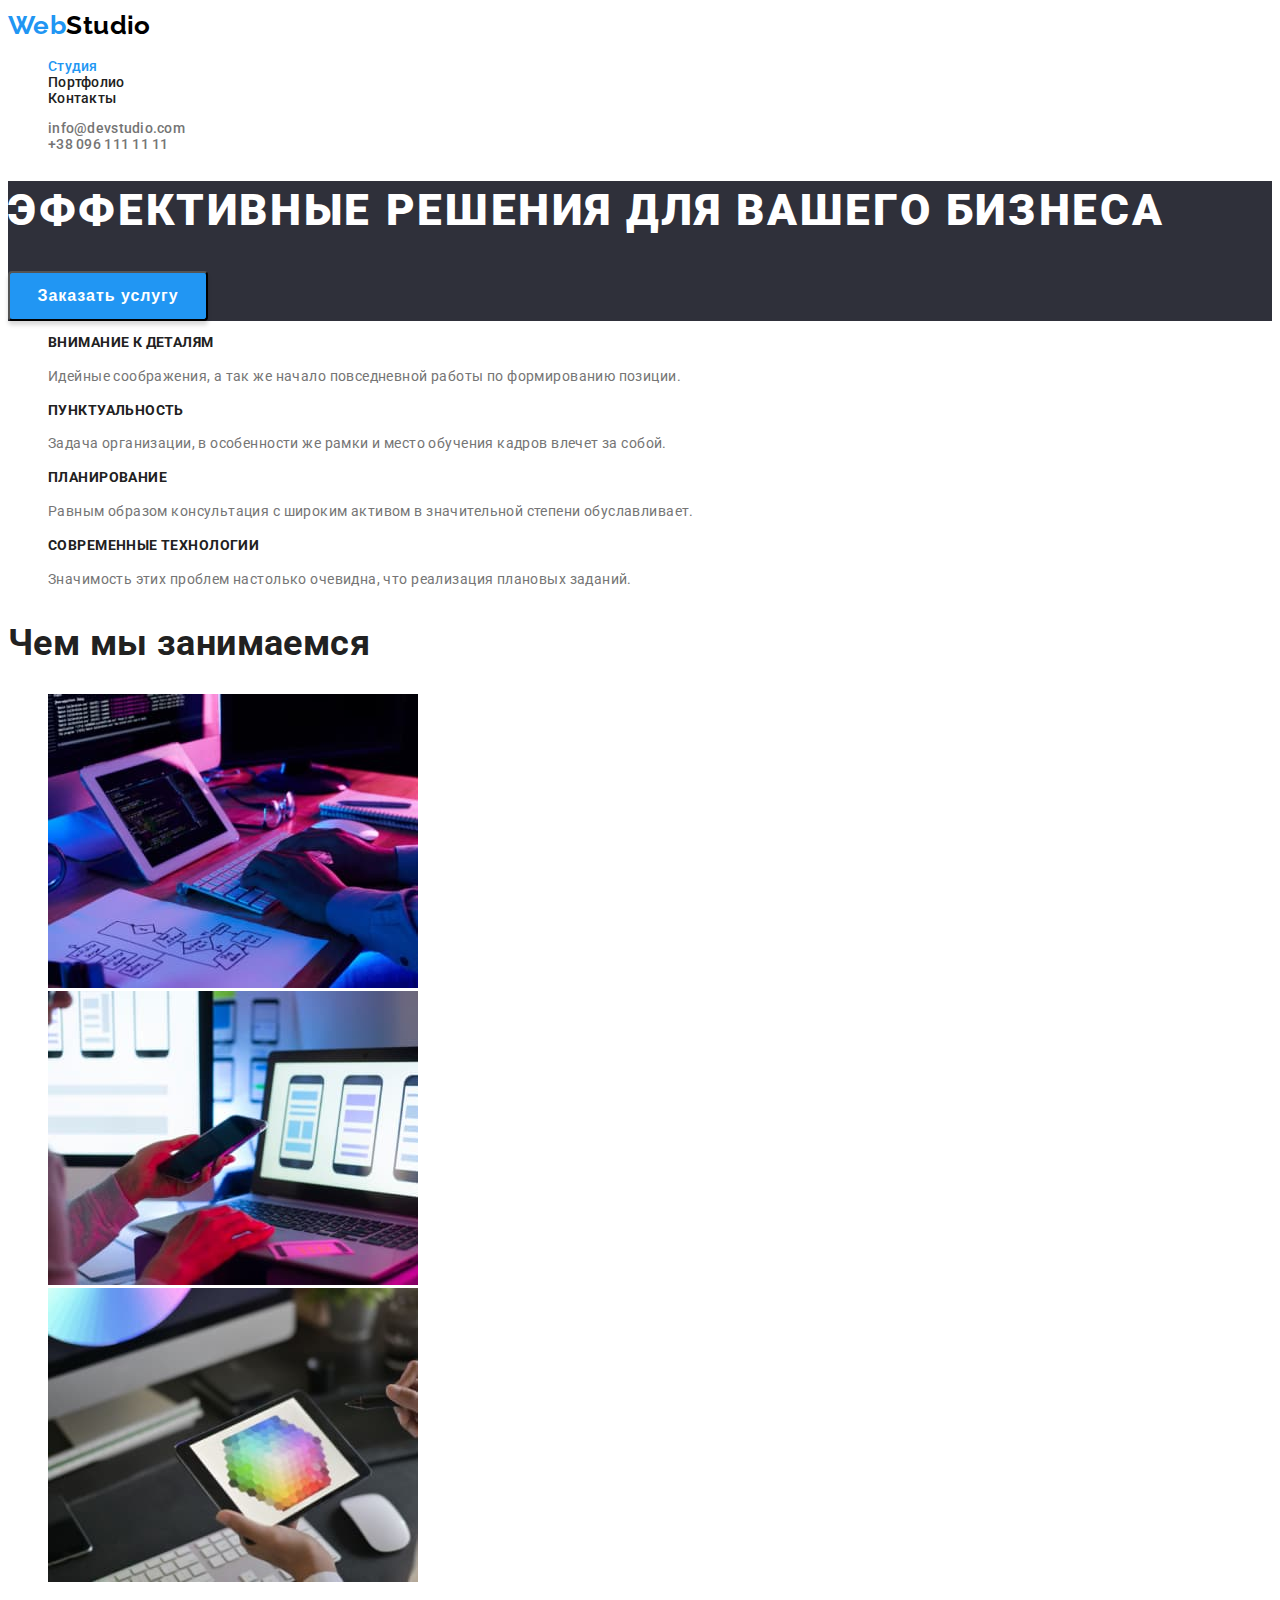
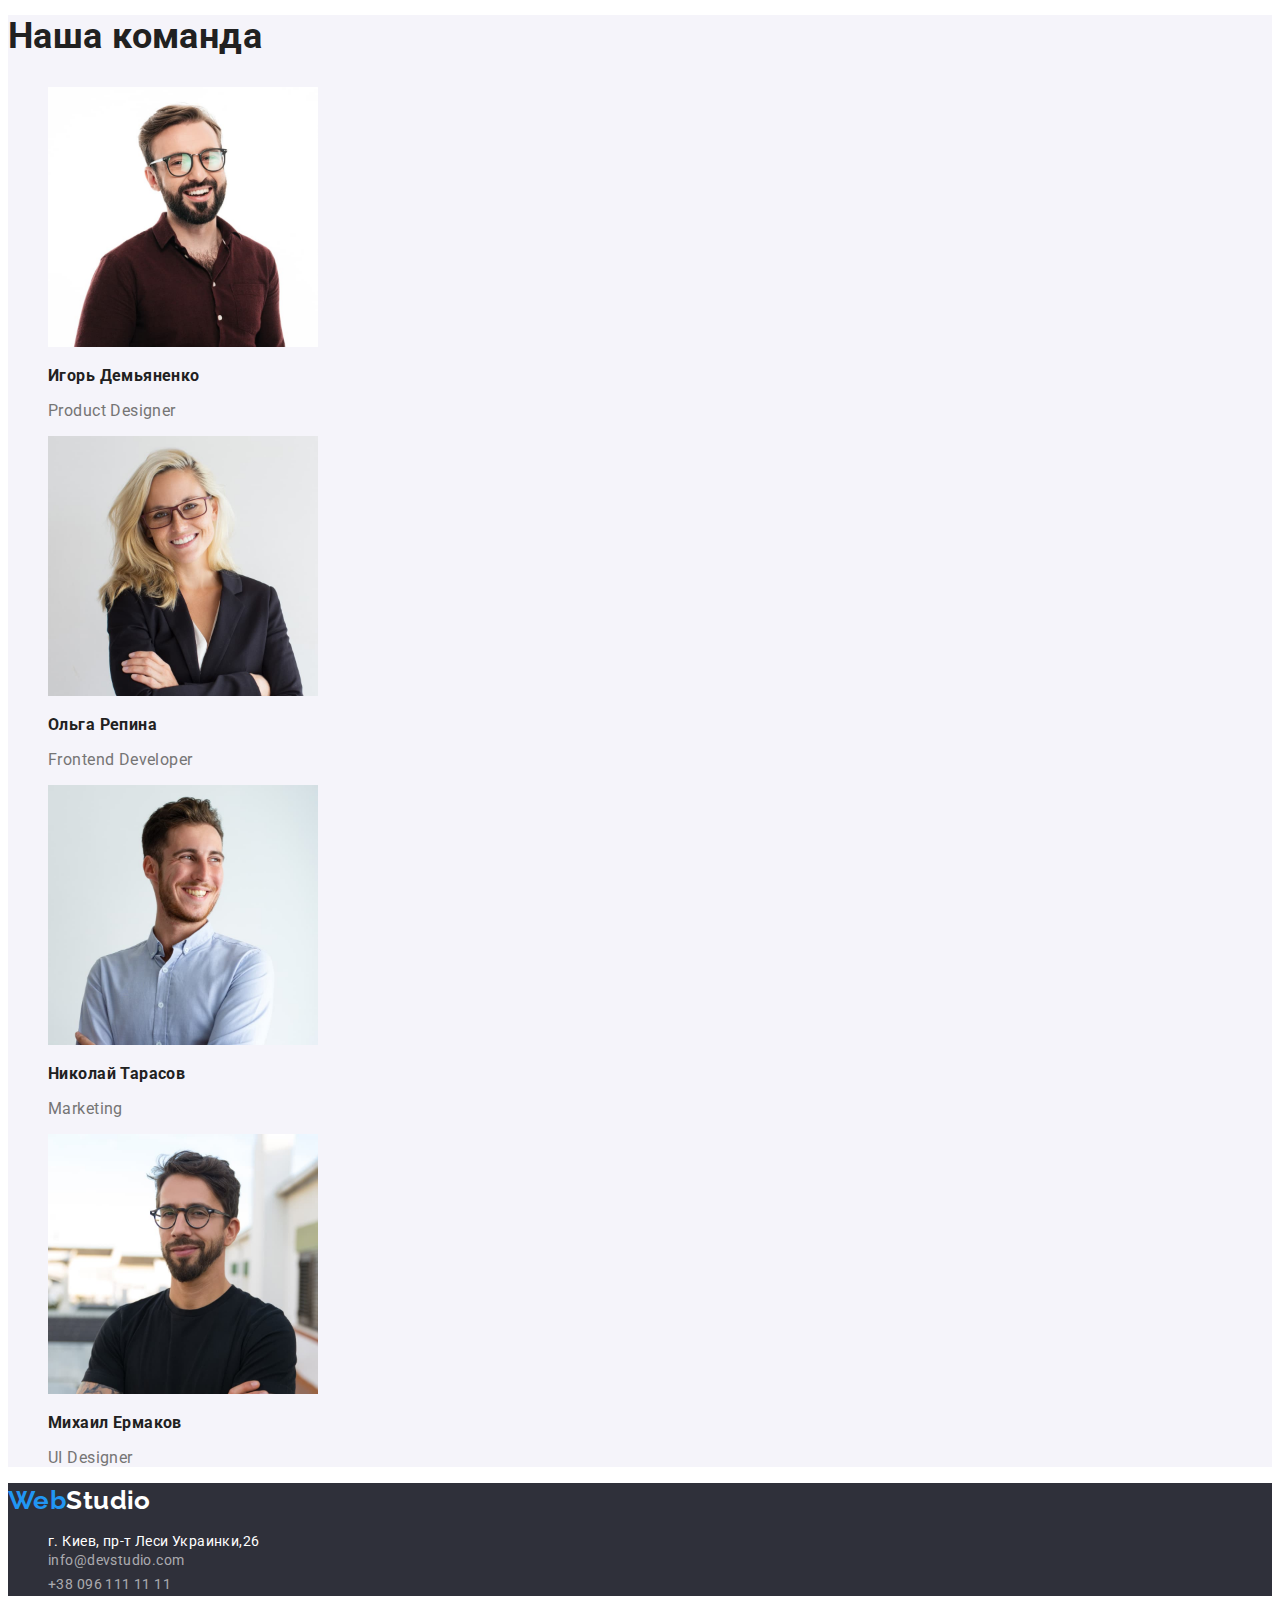
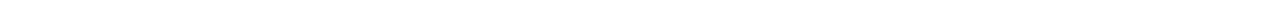
==== commit 0b8cd420: "fixed styles" ====
--- a/index.html
+++ b/index.html
@@ -22,7 +22,7 @@
 <body>
     <header>
         <nav>
-            <a class="logo" lang="en" href="index.html"><span class="span">Web</span>Studio</a>
+            <a class="logo link" lang="en" href="index.html"><span class="span">Web</span>Studio</a>
 
             <ul class="nav-menu list">
                 <li class="nav-item"><a class="nav-link link current" href="index.html">Студия</a></li>
@@ -30,7 +30,7 @@
                 <li class="nav-item"><a class="nav-link link" href="#contacts">Контакты</a></li>
             </ul>
         </nav>
-        <ul class="list-contact list">
+        <ul class="list-contact-header list">
             <li><a class="contact-mail link" href="mailto:info@devstudio.com">info@devstudio.com</a>
             </li>
             <li><a class="contact-number link" href="tel:+380961111111">+38 096 111 11 11</a>
@@ -127,11 +127,11 @@
 
     <footer class="footer">
 
-        <a class="logo-footer" lang="en" href="index.html"><span class="span">Web</span>Studio</a>
+        <a class="logo-footer link" lang="en" href="index.html"><span class="span">Web</span>Studio</a>
 
         <address id="contact">
 
-            <ul class="list-contact list">
+            <ul class="list-contact-footer list">
                 <li><a class="link-footer-map link" href="https://goo.gl/maps/f1McvQRz6KP4o4kd8" target="_blank"
                         rel="noopener noreferrer">г. Киев,
                         пр-т Леси Украинки,26</a></li>
--- a/css/styles.css
+++ b/css/styles.css
@@ -17,7 +17,6 @@
 body {
   color: var(--text-color-primary);
   letter-spacing: 0.03em;
-  line-height: 1.17;
   font-size: 14px;
   font-family: var(--main-font);
  
@@ -27,9 +26,8 @@
   list-style: none;
 }
 
-a {
+.link {
   text-decoration: none;
-  font-style: normal;
 }
 
 
@@ -60,15 +58,22 @@
 }
 /*Nav-menu*/
 
+.list-contact-header {
+  letter-spacing: 0.02em;
+  font-weight: 500;
+}
+
 .current {
   color: var(--text-color-hover);
 }
 
 .nav-menu {
+  font-weight: 500;
   letter-spacing: 0.02em;
 }
 
 .nav-link{
+
   color:var(--text-color-h);
 }
 
@@ -81,8 +86,8 @@
 color: var(--text-color-primary);
 }
 
-.link:hover,
-.link:focus {
+li>.link:hover,
+li>.link:focus {
   color: var(--text-color-hover);
 }
 
@@ -195,6 +200,10 @@
   
   color:var(--theme-color-light);
 }
+
+.list-contact-footer {
+  font-style: normal;
+}
 .footer
 {
   background: var(--theme-color-dark);
